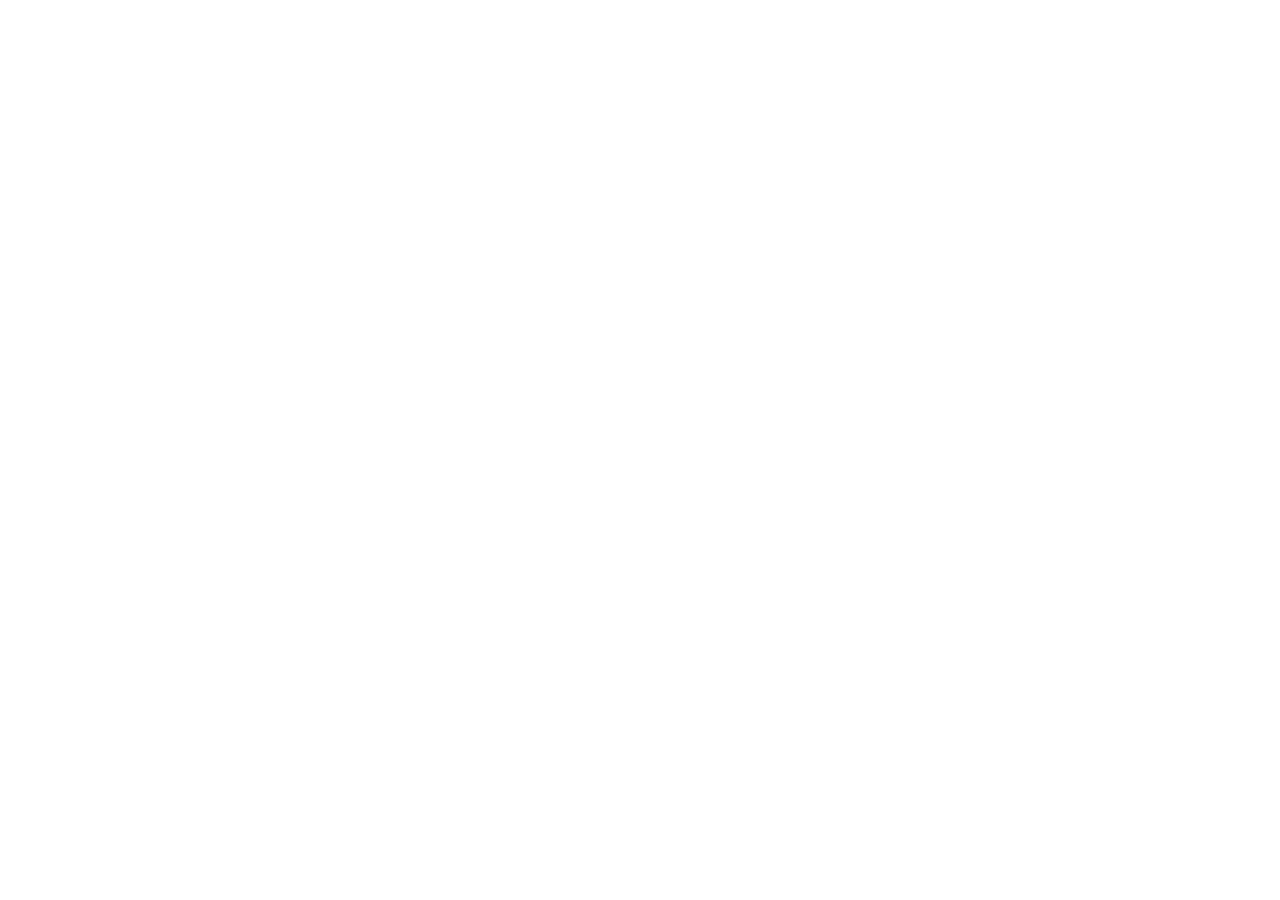
==== index.html @ a1a670d8 "up new project" ====
<!DOCTYPE html>
<html lang="en">
<head>
    <meta charset="UTF-8">
    <meta name="viewport" content="width=device-width, initial-scale=1.0">
    <title>Mini-Project "audio showcase sony"</title>
    <link rel="stylesheet" href="style.css">
</head>
<body>
    
</body>
</html>
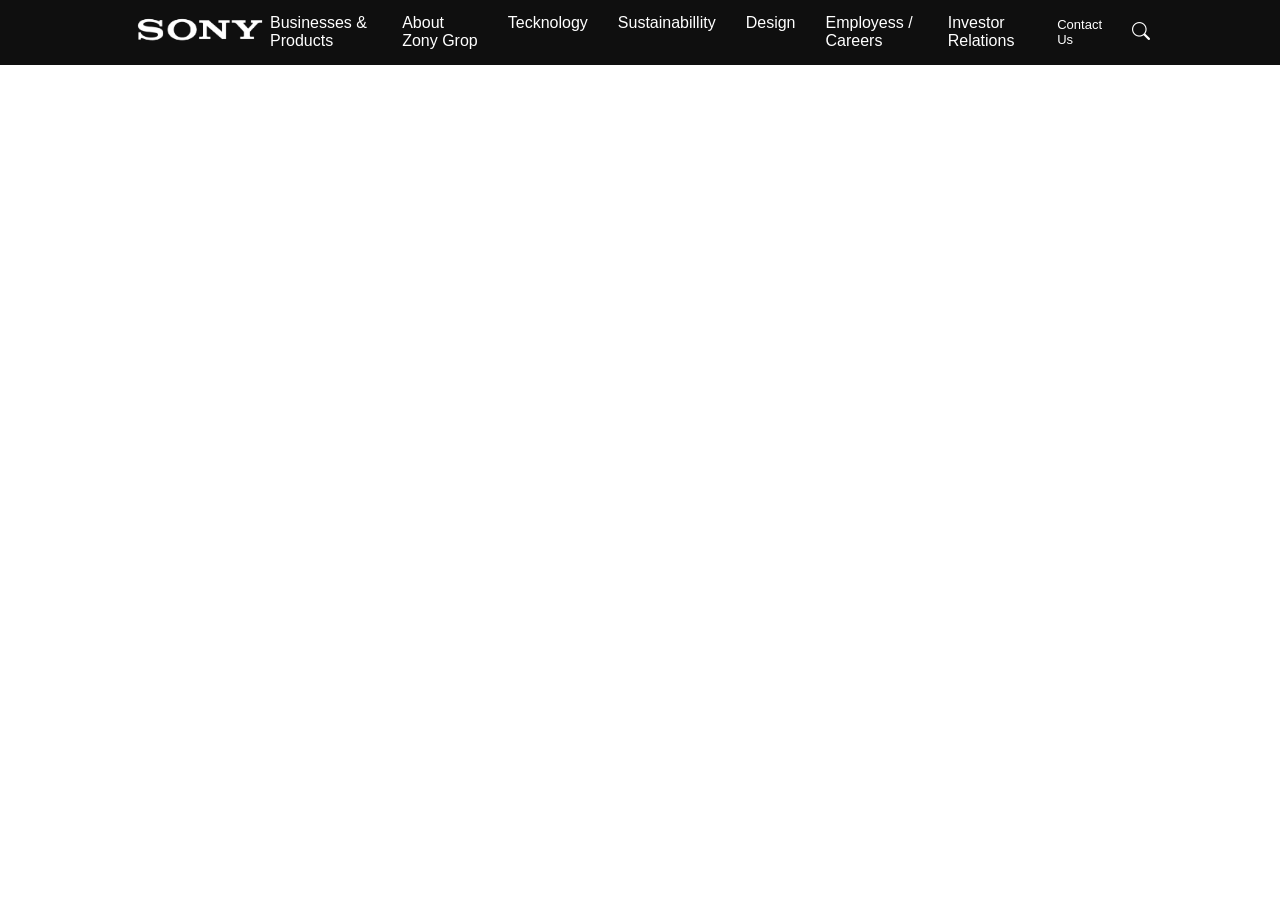
==== commit 374921e2: "push nav sony 95% done" ====
--- a/index.html
+++ b/index.html
@@ -5,8 +5,28 @@
     <meta name="viewport" content="width=device-width, initial-scale=1.0">
     <title>Mini-Project "audio showcase sony"</title>
     <link rel="stylesheet" href="style.css">
+    <link rel="stylesheet" href="https://cdn.jsdelivr.net/npm/bootstrap-icons@1.13.2/font/bootstrap-icons.min.css">
 </head>
 <body>
-    
+    <div class="app-container">
+        <nav class="top-bar">
+            <section class="nav-left">
+                <img src="img/Sony-logo-img.png" alt="img-logo-sony" class="logo-sony">
+            </section>
+            <section class="nav-middle">
+                <a href="#" class="btn-nav-middle">Businesses & Products</a>
+                <a href="#" class="btn-nav-middle">About Zony Grop</a>
+                <a href="#" class="btn-nav-middle">Tecknology</a>
+                <a href="#" class="btn-nav-middle">Sustainabillity</a>
+                <a href="#" class="btn-nav-middle">Design</a>
+                <a href="#" class="btn-nav-middle">Employess / Careers</a>
+                <a href="#" class="btn-nav-middle">Investor Relations</a>
+            </section>
+            <section class="nav-right">
+                <a href="#" class="btn-nav-right">Contact Us</a>
+                <i class="bi bi-search search-nav-icon"></i>
+            </section>
+        </nav>
+    </div>
 </body>
 </html>
--- a/style.css
+++ b/style.css
@@ -0,0 +1,82 @@
+* {
+    margin: 0;
+    padding: 0;
+    font-family: Arial, Helvetica, sans-serif;
+    box-sizing: border-box;
+}
+
+body {
+    background-color: #ffffff;
+    color: #ffffff;
+}
+
+.top-bar {
+    display: flex;
+    top: 0;
+    left: 0;
+    padding: 0 130px  0;
+    background-color: #0f0f0f;
+    display: flex;
+    justify-content: space-between;
+    align-items: center;
+}
+
+.nav.left {
+    display: flex;
+    margin: 0;
+    padding: 0;
+}
+
+.logo-sony {
+    width: 140px;
+    height: 100%;
+    object-fit: cover;
+}
+
+.nav-middle {
+    display: flex;
+    padding: 0;
+    gap: 30px;
+}
+
+.btn-nav-middle {
+    color: #ffffff;
+    text-decoration: none;
+    font-size: 16px;
+    transition: color 0.1s ease;
+}
+
+.btn-nav-middle:hover {
+    color: rgb(73, 144, 244);
+}
+
+.nav-right {
+    display: flex;
+    padding: 0;
+    align-items: center;
+    justify-content: center;
+    margin-left: 30px;
+    gap: 30px;
+}
+
+.btn-nav-right {
+    color: #ffffff;
+    font-size: 13px;
+    text-decoration: none;
+    transition: color 0.1s ease;
+}
+
+.btn-nav-right:hover {
+    color: rgb(73, 144, 244);
+}
+
+.search-nav-icon {
+    font-size: 18px;
+    font-weight: 600;
+    color: white;
+    transition: color 0.1s ease;
+}
+
+.search-nav-icon:hover {
+    color: rgb(73, 144, 244);
+}
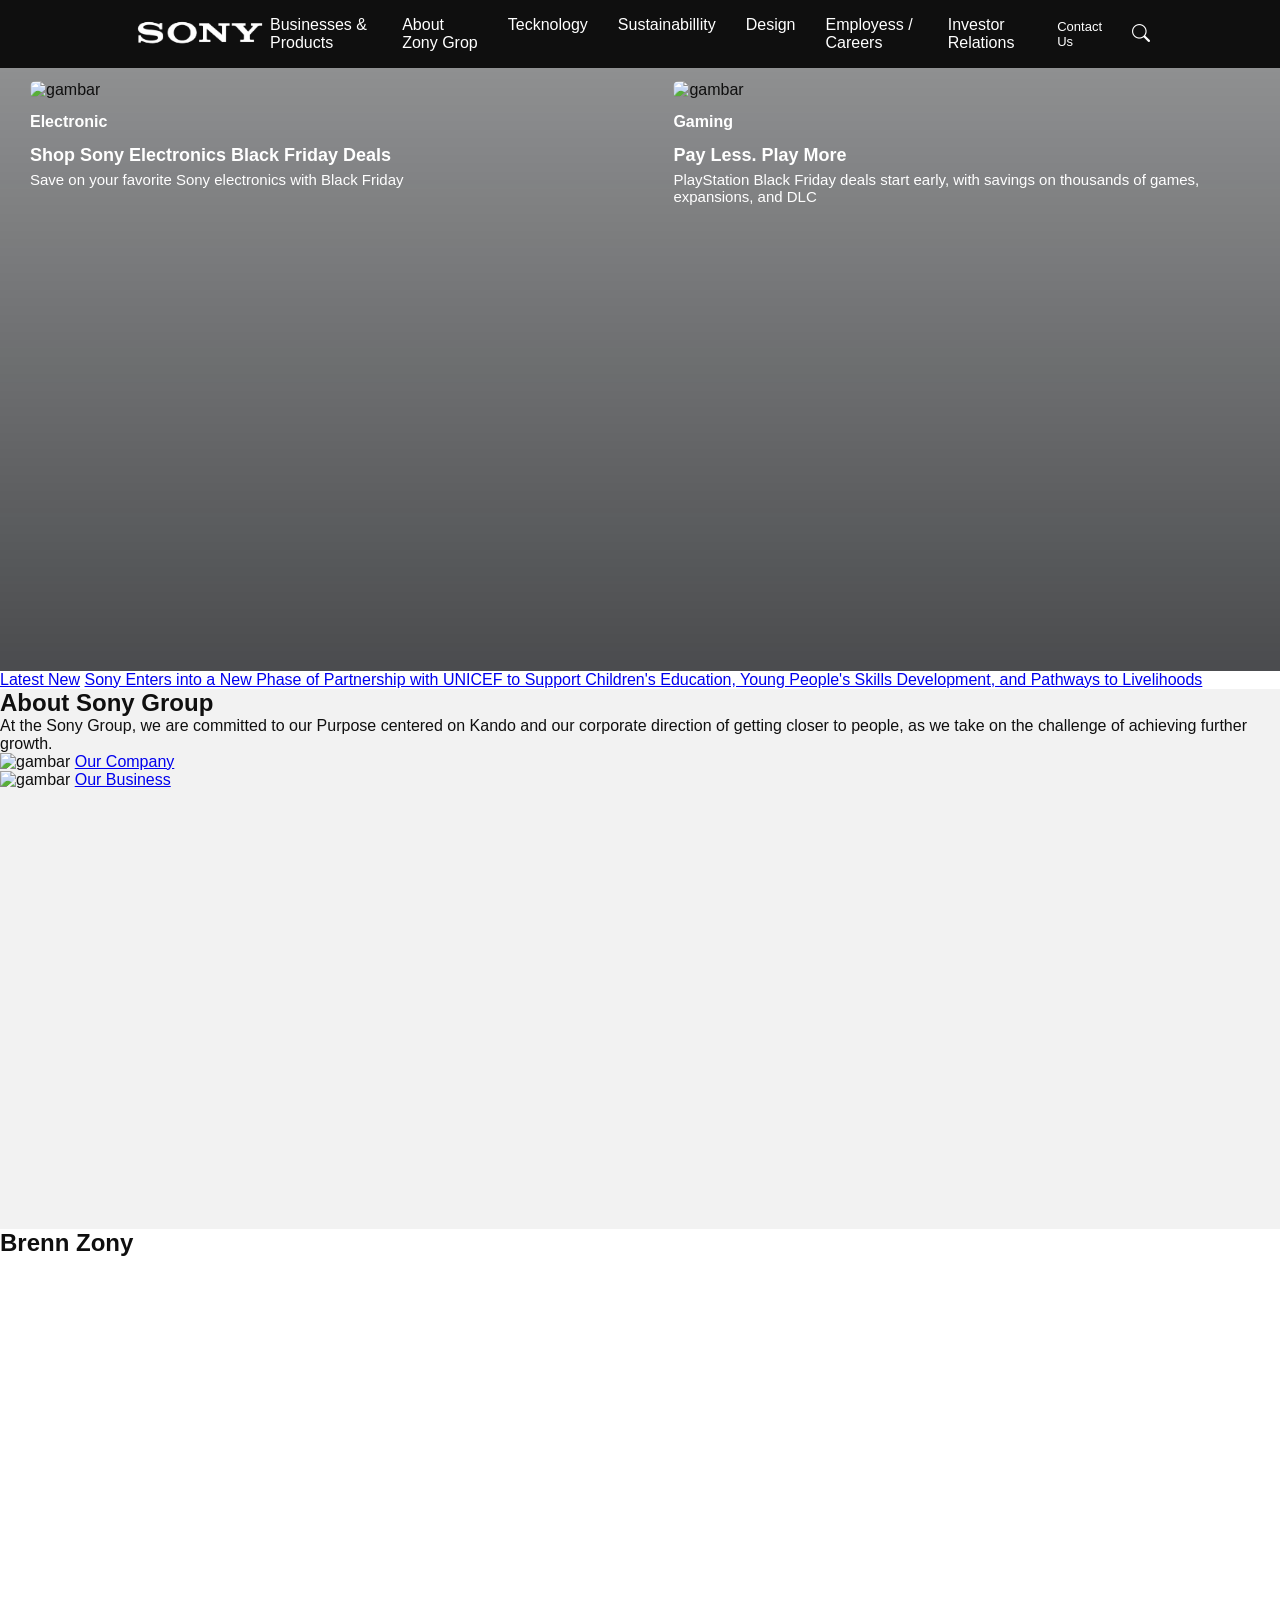
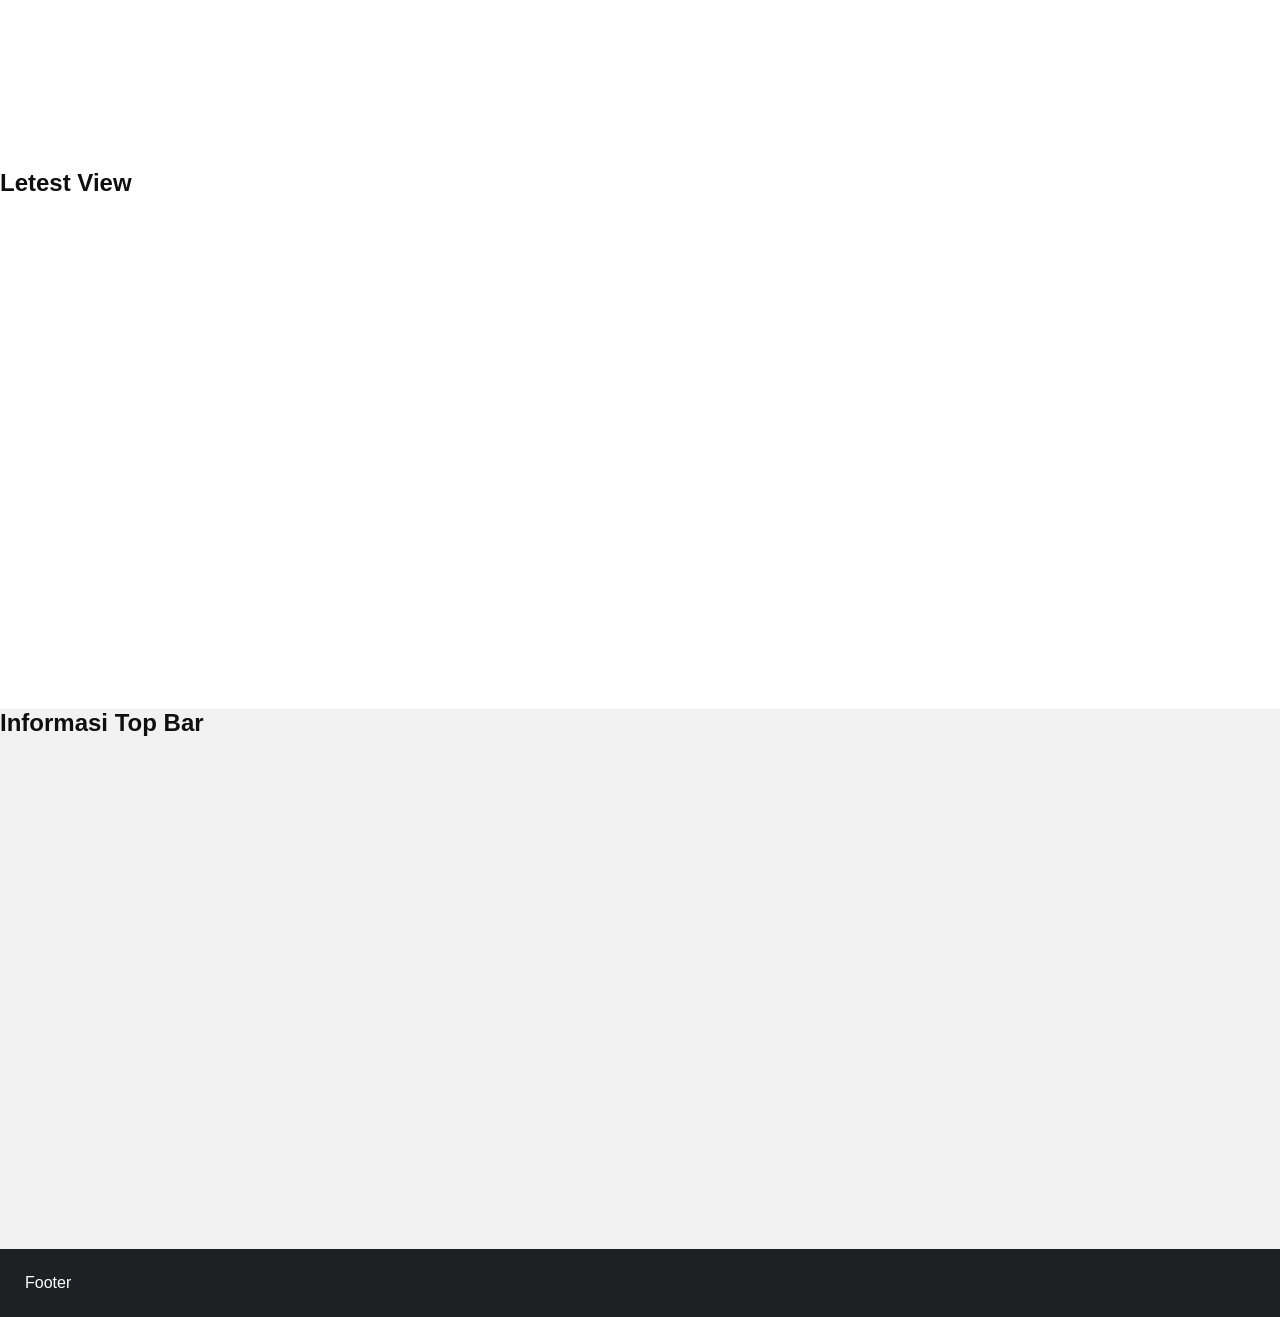
==== commit 2c0c89da: "update: push card list main content" ====
--- a/index.html
+++ b/index.html
@@ -27,6 +27,85 @@
                 <i class="bi bi-search search-nav-icon"></i>
             </section>
         </nav>
+
+        <main class="app-main-container">
+            <section class="main-container-box">
+                <div class="scroll-bar-horizontal">
+                    <div class="img-background-card-box">
+                        <div class="scroll-box-sony">
+                            <div class="box-card">
+                                <img src="https://www.sony.com/en/top/2021/img/en_20261119_BlackFridaySNA_image_l.jpg" alt="gambar" class="img-box-card">
+                                <h4>Electronic</h4>
+                                <a href="#" class="title-a-judul">Shop Sony Electronics Black Friday Deals</a>
+                                <a href="#" class="title-a-biasa">Save on your favorite Sony electronics with Black Friday</a>
+                            </div>
+                            <div class="box-card">
+                                <img src="https://www.sony.com/en/top/2021/img/en_20261119_BlackFridayPS_image_l.jpg" alt="gambar" class="img-box-card">
+                                <h4>Gaming</h4>
+                                <a href="#" class="title-a-judul">Pay Less. Play More</a>
+                                <a href="#" class="title-a-biasa">PlayStation Black Friday deals start early, with savings on thousands of games, expansions, and DLC</a>
+                            </div>
+                            <div class="box-card">
+                                <img src="https://www.sony.com/en/top/2021/img/en_20261119_JUMANJI-OpenWorld_image_l.jpg" alt="gambar" class="img-box-card">
+                                <h4>Movie & Tv</h4>
+                                <a href="#" class="title-a-judul">The Final Countdown Begins</a>
+                                <a href="#" class="title-a-biasa">Watch the new trailer for "Jumanji: Open World," exclusively in theaters on Christmas Day</a>
+                            </div>
+                            <div class="box-card">
+                                <img src="https://www.sony.com/en/top/2021/img/en_20261119_PrismDualSense_image_l.jpg" alt="gambar" class="img-box-card">
+                                <h4>Electronic</h4>
+                                <a href="#" class="title-a-judul">Shop Sony Electronics Black Friday Deals</a>
+                                <a href="#" class="title-a-biasa">Save on your favorite Sony electronics with Black Friday</a>
+                            </div>
+                            <div class="box-card">
+                                <img src="https://www.sony.com/en/top/2021/img/en_20261119_HarryStyles-ComingUpRoses_image_l.jpg" alt="gambar" class="img-box-card">
+                                <h4>Music</h4>
+                                <a href="#" class="title-a-judul">First Look Inside the Prism Collection</a>
+                                <a href="#" class="title-a-biasa">Peer through DualSense controllers and PS5 console covers with this sleek collection of accessories</a>
+                            </div>
+                            <div class="box-card">
+                                <img src="https://www.sony.com/en/top/2021/img/en_20261119_RAMAYANA-NewTrailer_image_l.jpg" alt="gambar" class="img-box-card">
+                                <h4>Movies & Tv</h4>
+                                <a href="#" class="title-a-judul">Discover the World of Ramayana: Rise of a Legend</a>
+                                <a href="#" class="title-a-biasa">From the visual artists behind Dune and The Odyssey comes the new trailer for "Ramayana: Rise of a Legend"</a>
+                            </div>
+                        </div>
+                    </div>   
+                </div>
+            </section>
+            <div class="letest-new-container">
+                <a href="#letest-new" class="letest-new-link">Latest New</a>
+                <a href="#">Sony Enters into a New Phase of Partnership with UNICEF to Support Children's Education, Young People's Skills Development, and Pathways to Livelihoods</a>
+            </div>
+            <section class="main-container-box abu">
+                <div class="about-zony-grub-container">
+                    <h1>About Sony Group</h1>
+                    <p>At the Sony Group, we are committed to our Purpose centered on Kando and our corporate direction of getting closer to people, as we take on the challenge of achieving further growth.</p>
+                    <div class="box-about-sony-group-container">
+                        <div class="box-about-sony-group">
+                            <img src="" alt="gambar" class="img-abot-sony-group">
+                            <a href="#" class="judul-box-about-sony-group">Our Company</a>
+                        </div>
+                        <div class="box-about-sony-group">
+                            <img src="" alt="gambar" class="img-abot-sony-group">
+                            <a href="#" class="judul-box-about-sony-group">Our Business</a>
+                        </div>
+                    </div>
+                </div>
+            </section>
+            <section class="main-container-box white">
+                <h1>Brenn Zony</h1>
+            </section>
+            <section id="letest-new" class="main-container-box white">
+                <h1>Letest View</h1>
+            </section>
+            <section class="main-container-box abu">
+                <h1>Informasi Top Bar</h1>
+            </section>
+        </main>
+        <footer class="footer-container">
+            <span>Footer</span>
+        </footer>
     </div>
 </body>
 </html>
--- a/style.css
+++ b/style.css
@@ -3,6 +3,11 @@
     padding: 0;
     font-family: Arial, Helvetica, sans-serif;
     box-sizing: border-box;
+}
+
+html {
+    scroll-behavior: smooth;
+    scroll-margin-top: 70px;
 }
 
 body {
@@ -25,12 +30,15 @@
     display: flex;
     margin: 0;
     padding: 0;
+    align-items: center;
+    justify-content: center;
 }
 
 .logo-sony {
     width: 140px;
     height: 100%;
     object-fit: cover;
+    margin-top: 3px;
 }
 
 .nav-middle {
@@ -79,4 +87,116 @@
 
 .search-nav-icon:hover {
     color: rgb(73, 144, 244);
+}
+
+
+
+/* main syling */
+.abu {
+    background-color: #f2f2f2;
+}
+
+.app-main-container {
+    top: 0;
+    left: 0;
+    display: flex;
+    flex-direction: column;
+    color: #0f0f0f;
+    background-color: white;
+    padding: 0;
+    margin: 0;
+}
+
+.main-container-box {
+    min-height: 60vh;
+    top: 0;
+}
+
+
+
+
+/*atur background jadi blur untuk yang bergambar atau "background-image"*/
+.img-background-card-box {
+    position: relative;
+    overflow: hidden;
+    max-width: 100%;
+    min-height: 67vh;
+    
+}
+.img-background-card-box::before {
+    content: "";
+    position: absolute;
+    inset: 0;
+    z-index: 0;
+    background: linear-gradient(rgba(11, 13, 16, 0.45), rgba(11, 13, 16, 0.75)), 
+                url(https://www.sony.com/en/top/2021/img/en_20261119_BlackFridaySNA_image_l.jpg);
+    background-size: cover;
+    background-position: center;
+    background-repeat: no-repeat;
+    filter: blur(8px);
+    transform: scale(1.06);
+}
+/*ini kelengkapan blur ada coment "1" dan "2" hal ini agar buat box area ini jadi naik ke atas*/
+.box-card {
+    flex-shrink: 0;
+    position: relative; /*1*/
+    z-index: 1; /*2*/
+    background-color: transparent;
+    margin-top: 13px;
+    width: 49%;
+    max-height: 50vh;
+    border: none;
+    border-radius: 6px;
+    
+}
+/*sampai di sini cara buat jadi blur background ini bro*/
+
+.scroll-box-sony{
+    position: relative;
+    z-index: 1;
+    display: flex;
+    display: flex;
+    gap: 35px;
+    overflow-x: auto;
+    scroll-snap-type: x mandatory;
+    scroll-behavior: smooth;
+    width: 97%;
+    margin-left: 30px;
+    padding-bottom: 108px;
+
+}
+
+.img-box-card {
+    width: 98%;
+    height: 100%;
+    object-fit: cover;
+    border-radius: 6px;
+}
+
+.box-card h4 {
+    margin-top: 14px;
+    padding-bottom: 14px;
+    color: #ffffff;
+}
+
+.title-a-biasa {
+    color: #ffffff;
+    display: flex;
+    text-decoration: none;
+    font-size: 15px;
+    margin-top: 5px;
+}
+
+.title-a-judul {
+    color: #ffffff;
+    font-size: 18px;
+    font-weight: bold;
+    text-decoration: none;
+}
+
+
+/* footer kita  */
+.footer-container {
+    background-color: #1f2024;
+    padding: 25px;
 }
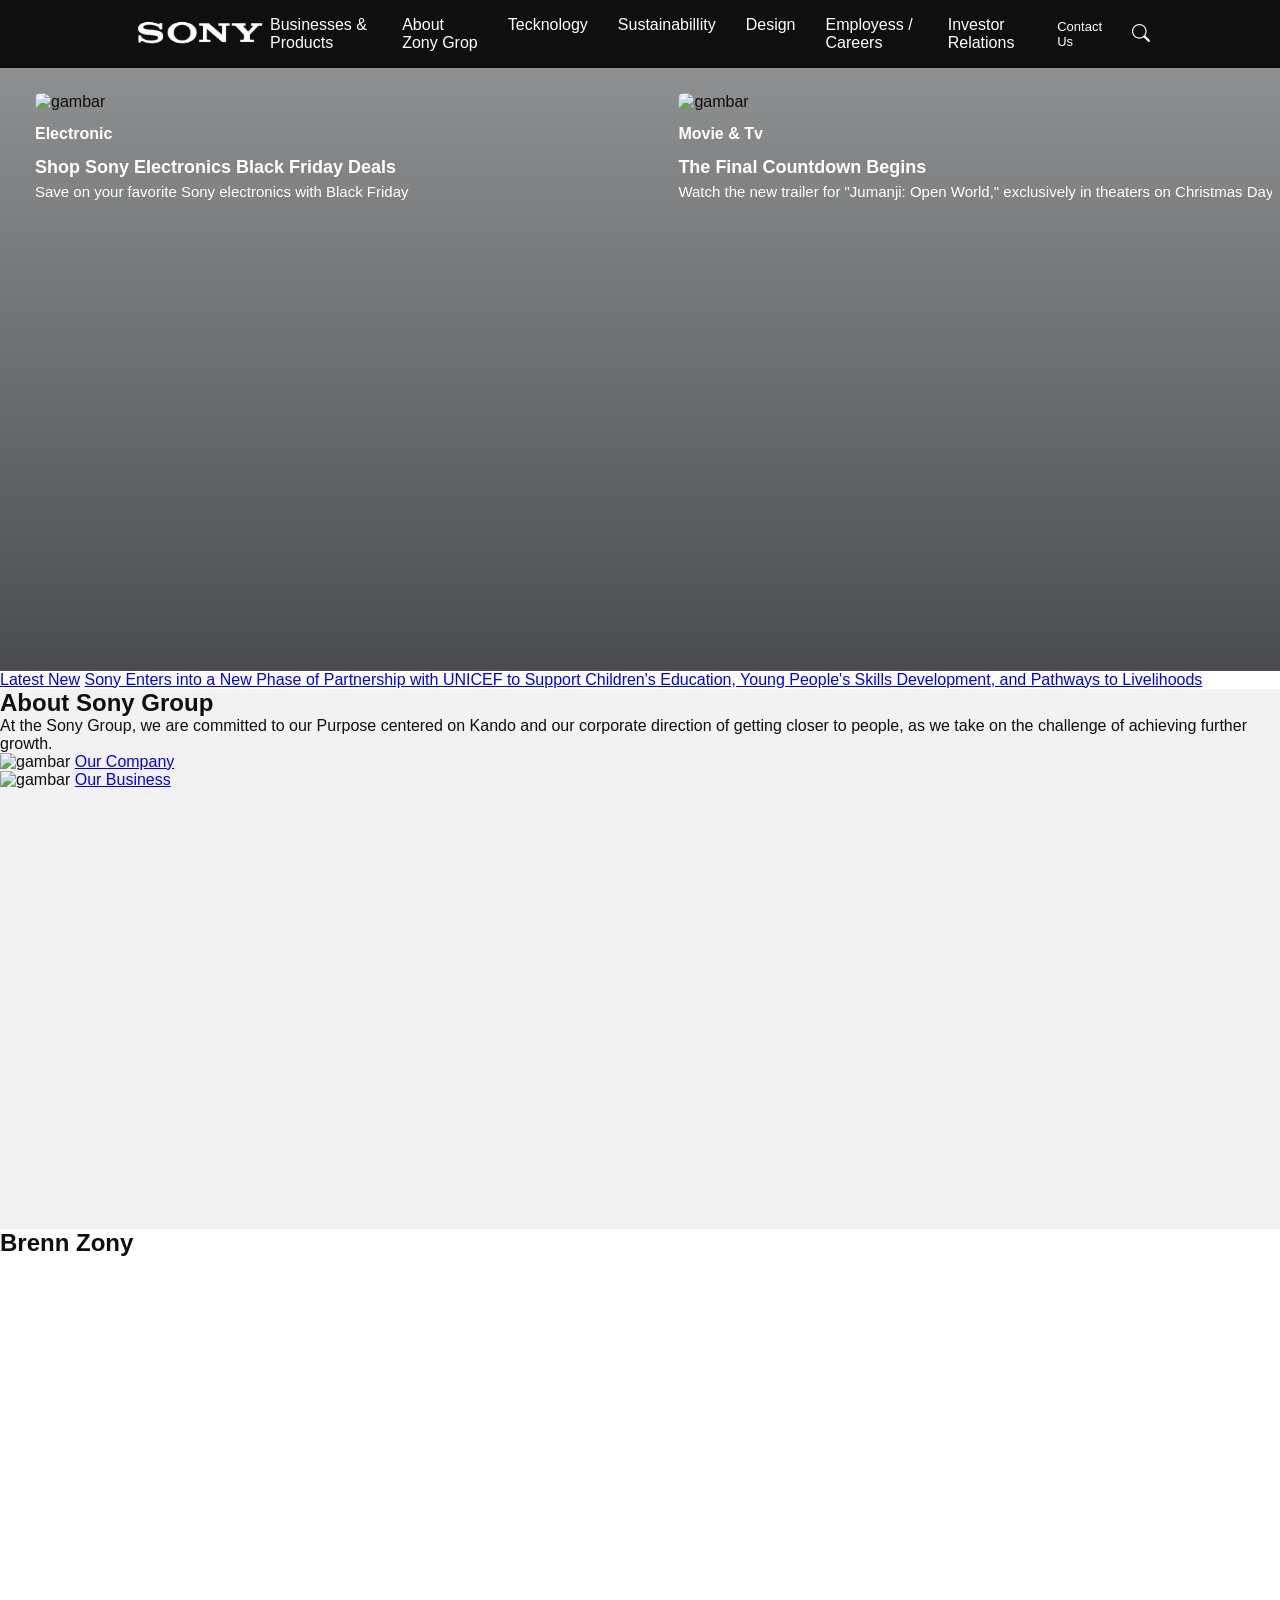
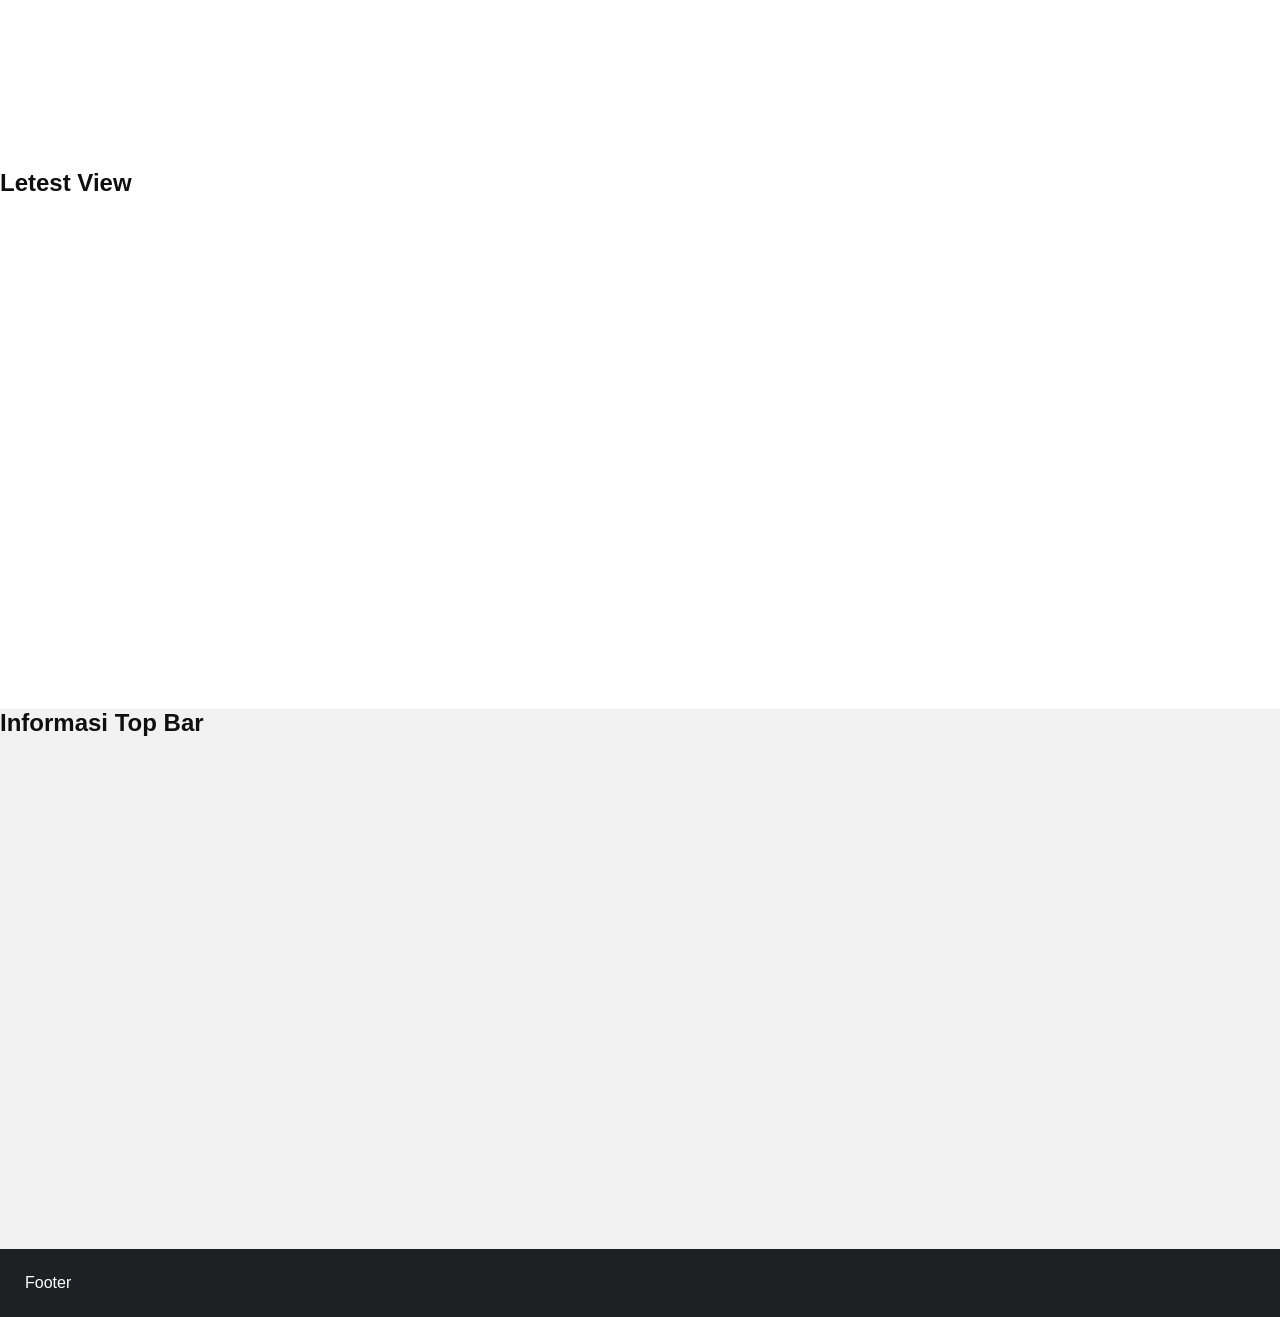
==== commit 8fdafc03: "up: card-scroll horizontal done" ====
--- a/index.html
+++ b/index.html
@@ -40,16 +40,16 @@
                                 <a href="#" class="title-a-biasa">Save on your favorite Sony electronics with Black Friday</a>
                             </div>
                             <div class="box-card">
+                                <img src="https://www.sony.com/en/top/2021/img/en_20261119_JUMANJI-OpenWorld_image_l.jpg" alt="gambar" class="img-box-card">
+                                <h4>Movie & Tv</h4>
+                                <a href="#" class="title-a-judul">The Final Countdown Begins</a>
+                                <a href="#" class="title-a-biasa">Watch the new trailer for "Jumanji: Open World," exclusively in theaters on Christmas Day</a>
+                            </div>
+                            <div class="box-card">
                                 <img src="https://www.sony.com/en/top/2021/img/en_20261119_BlackFridayPS_image_l.jpg" alt="gambar" class="img-box-card">
                                 <h4>Gaming</h4>
                                 <a href="#" class="title-a-judul">Pay Less. Play More</a>
                                 <a href="#" class="title-a-biasa">PlayStation Black Friday deals start early, with savings on thousands of games, expansions, and DLC</a>
-                            </div>
-                            <div class="box-card">
-                                <img src="https://www.sony.com/en/top/2021/img/en_20261119_JUMANJI-OpenWorld_image_l.jpg" alt="gambar" class="img-box-card">
-                                <h4>Movie & Tv</h4>
-                                <a href="#" class="title-a-judul">The Final Countdown Begins</a>
-                                <a href="#" class="title-a-biasa">Watch the new trailer for "Jumanji: Open World," exclusively in theaters on Christmas Day</a>
                             </div>
                             <div class="box-card">
                                 <img src="https://www.sony.com/en/top/2021/img/en_20261119_PrismDualSense_image_l.jpg" alt="gambar" class="img-box-card">
--- a/style.css
+++ b/style.css
@@ -147,7 +147,7 @@
     max-height: 50vh;
     border: none;
     border-radius: 6px;
-    
+    margin-top: 25px;
 }
 /*sampai di sini cara buat jadi blur background ini bro*/
 
@@ -163,28 +163,45 @@
     width: 97%;
     margin-left: 30px;
     padding-bottom: 108px;
-
+    
 }
 
 .img-box-card {
-    width: 98%;
+    margin-left: 5px;
+    width: 97%;
     height: 100%;
     object-fit: cover;
     border-radius: 6px;
+    cursor: pointer;
+    transition: transform 0.20s ease;
+}
+
+.img-box-card:hover {
+    transform: scale(1.01);
 }
 
 .box-card h4 {
+    margin-left: 5px;
     margin-top: 14px;
     padding-bottom: 14px;
     color: #ffffff;
 }
 
+.box-card a {
+    transition: 0.05 ease;
+}
+
+.box-card a:hover {
+    text-decoration: underline;
+}
+
 .title-a-biasa {
     color: #ffffff;
     display: flex;
     text-decoration: none;
     font-size: 15px;
     margin-top: 5px;
+    margin-left: 5px;
 }
 
 .title-a-judul {
@@ -192,6 +209,7 @@
     font-size: 18px;
     font-weight: bold;
     text-decoration: none;
+    margin-left: 5px;
 }
 
 
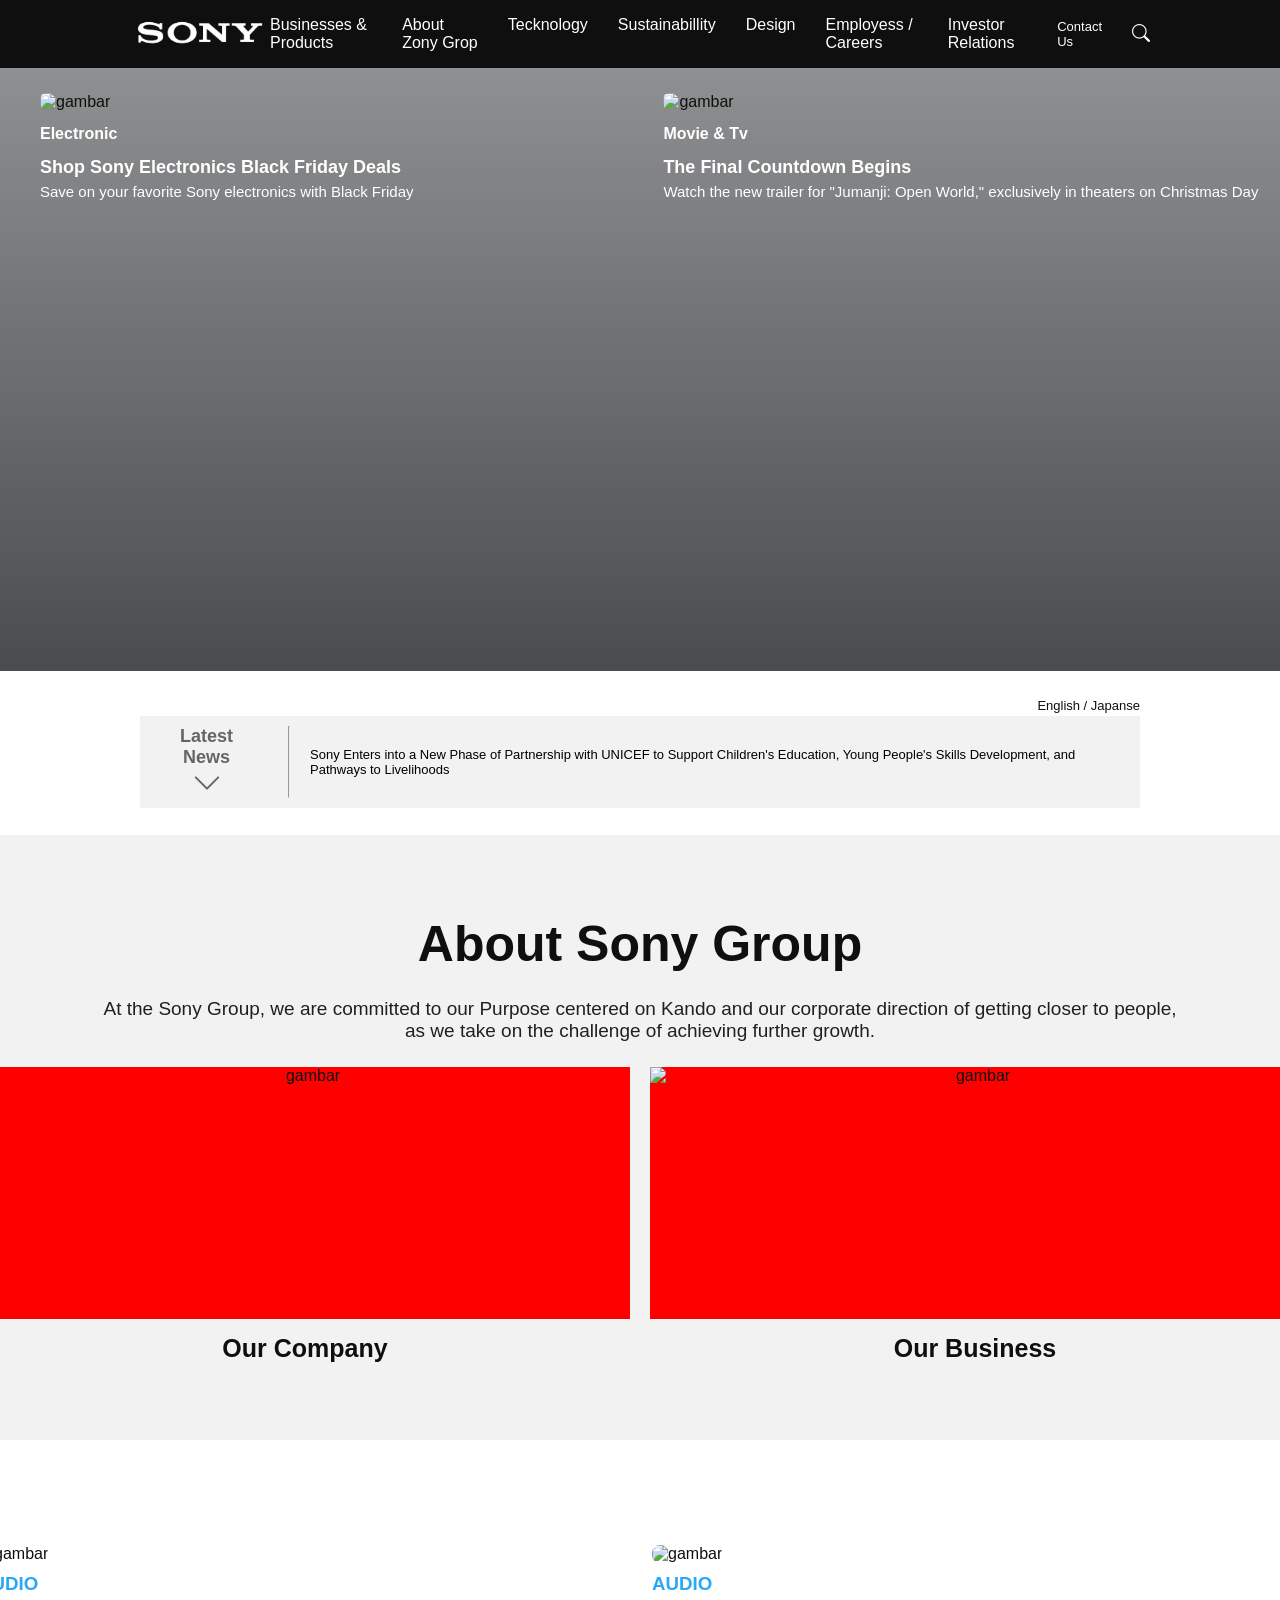
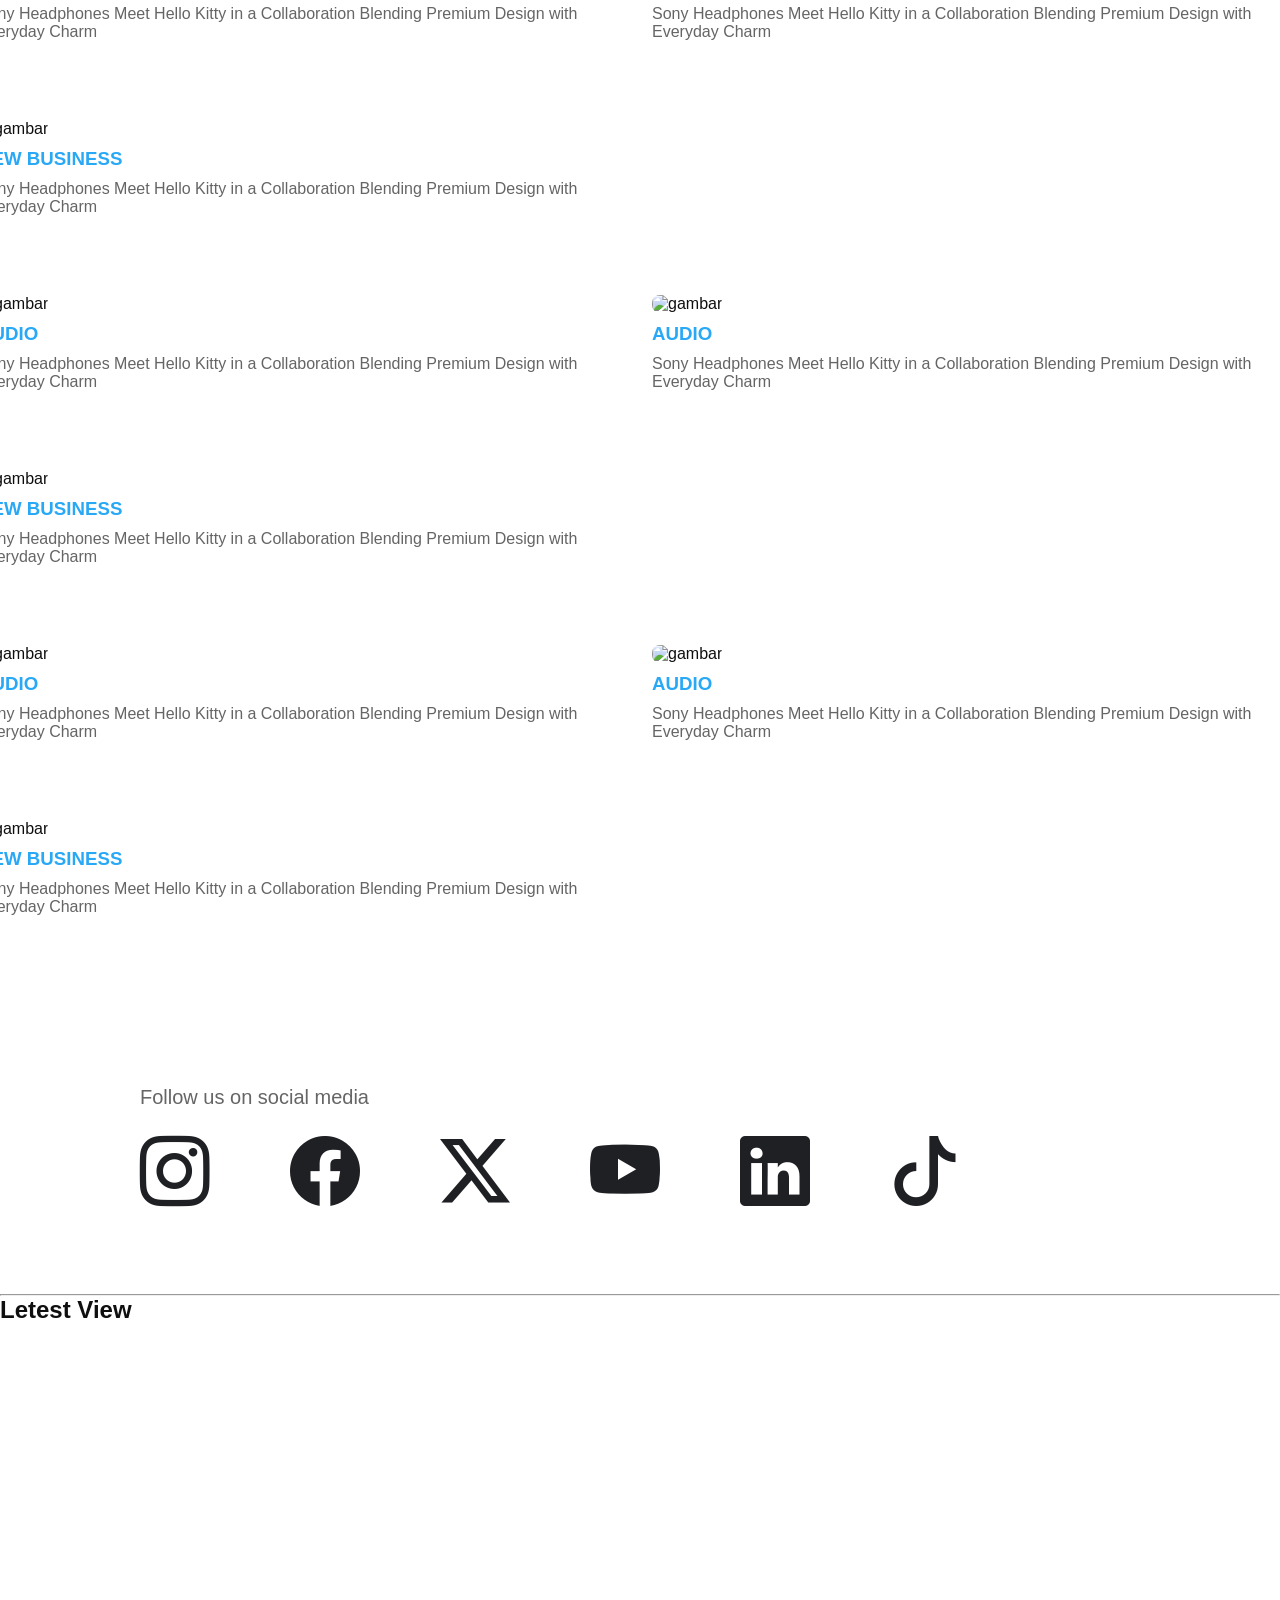
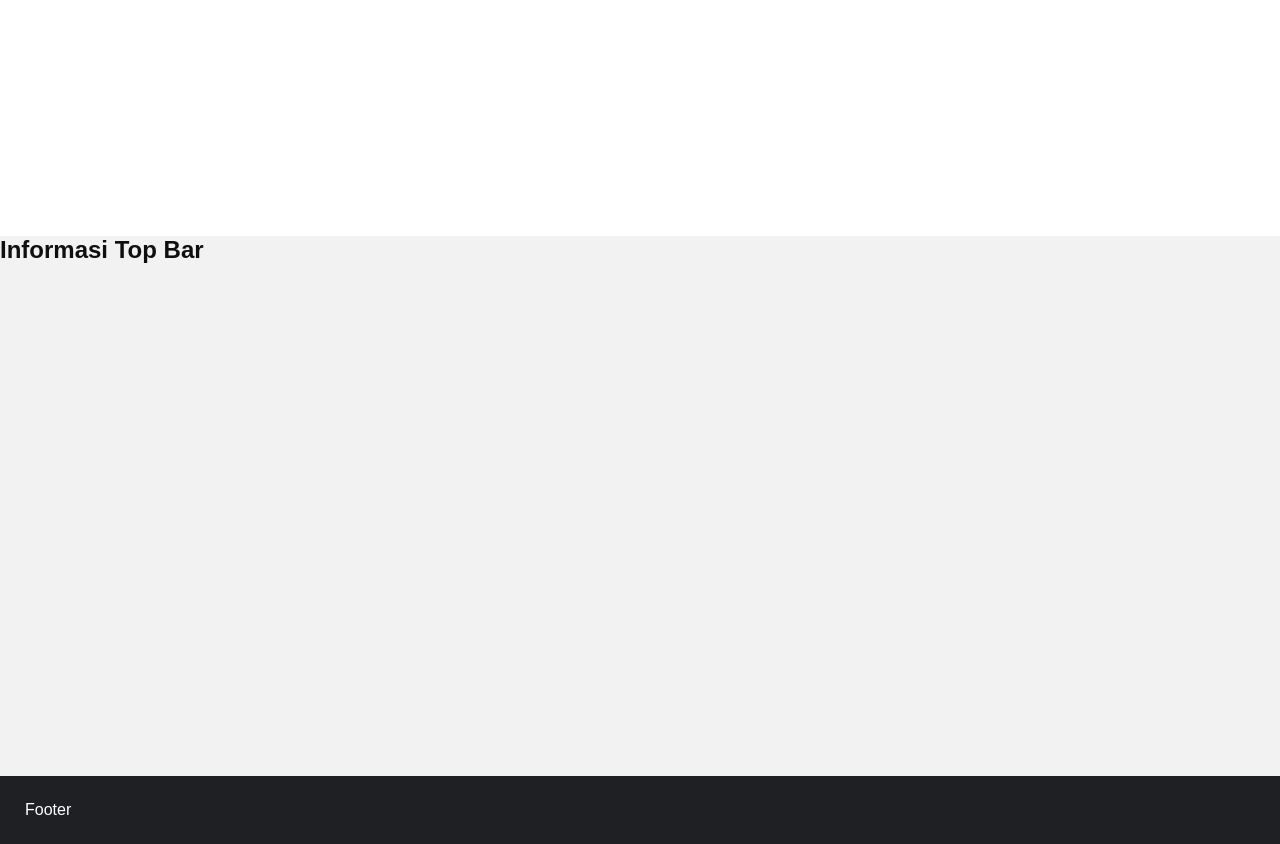
==== commit 90a9e88f: "update: menu sosial media and card list konten utama done" ====
--- a/index.html
+++ b/index.html
@@ -73,29 +73,94 @@
                     </div>   
                 </div>
             </section>
+
             <div class="letest-new-container">
-                <a href="#letest-new" class="letest-new-link">Latest New</a>
-                <a href="#">Sony Enters into a New Phase of Partnership with UNICEF to Support Children's Education, Young People's Skills Development, and Pathways to Livelihoods</a>
+                <div class="language">
+                    <span>English / Japanse</span>
+                </div>
+                <div class="letest-container-box">
+                    <a href="#letest-new" class="letest-new-link">Latest <br> News <i class="bi bi-chevron-down icon-panah-turun"></i></a>
+                    <hr>
+                    <a href="#" class="letest-new-penjelasan">Sony Enters into a New Phase of Partnership with UNICEF to Support Children's Education, Young People's Skills Development, and Pathways to Livelihoods</a>
+                </div>
             </div>
             <section class="main-container-box abu">
                 <div class="about-zony-grub-container">
                     <h1>About Sony Group</h1>
-                    <p>At the Sony Group, we are committed to our Purpose centered on Kando and our corporate direction of getting closer to people, as we take on the challenge of achieving further growth.</p>
+                    <p>At the Sony Group, we are committed to our Purpose centered on Kando and our corporate direction of getting closer to people, <br>as we take on the challenge of achieving further growth.</p>
                     <div class="box-about-sony-group-container">
                         <div class="box-about-sony-group">
-                            <img src="" alt="gambar" class="img-abot-sony-group">
+                            <img src="https://www.sony.com/en/top/2026/img/about_company.webp" alt="gambar" class="img-abot-sony-group">
                             <a href="#" class="judul-box-about-sony-group">Our Company</a>
                         </div>
                         <div class="box-about-sony-group">
-                            <img src="" alt="gambar" class="img-abot-sony-group">
+                            <img src="https://www.sony.com/en/top/2026/img/about_business.webp" alt="gambar" class="img-abot-sony-group">
                             <a href="#" class="judul-box-about-sony-group">Our Business</a>
                         </div>
                     </div>
                 </div>
             </section>
             <section class="main-container-box white">
-                <h1>Brenn Zony</h1>
+                <div class="box-card-bran-container">
+                    <div class="box-card-bran">
+                        <img src="https://www.sony.com/en/top/2021/img/en_20261119_HelloKittyCollabo_image_l.jpg" alt="gambar" class="img-bran-card">
+                        <h3>AUDIO</h3>
+                        <p>Sony Headphones Meet Hello Kitty in a Collaboration Blending Premium Design with Everyday Charm</p>
+                    </div>
+                    <div class="box-card-bran card-tall">
+                        <img src="https://www.sony.com/en/top/2021/img/en_20261119_MDR-3R_image_l.jpg" alt="gambar" class="img-bran-card">
+                        <h3>AUDIO</h3>
+                        <p>Sony Headphones Meet Hello Kitty in a Collaboration Blending Premium Design with Everyday Charm</p>
+                    </div>
+                    <div class="box-card-bran">
+                        <img src="https://www.sony.com/en/top/2021/img/en_20261119_XYN-ELFMN1_image_l.jpg" alt="gambar" class="img-bran-card">
+                        <h3>NEW BUSINESS</h3>
+                        <p>Sony Headphones Meet Hello Kitty in a Collaboration Blending Premium Design with Everyday Charm</p>
+                    </div>
+                    <div class="box-card-bran">
+                        <img src="https://www.sony.com/en/top/2021/img/en_20261119_HelloKittyCollabo_image_l.jpg" alt="gambar" class="img-bran-card">
+                        <h3>AUDIO</h3>
+                        <p>Sony Headphones Meet Hello Kitty in a Collaboration Blending Premium Design with Everyday Charm</p>
+                    </div>
+                    <div class="box-card-bran card-tall">
+                        <img src="https://www.sony.com/en/top/2021/img/en_20261119_MDR-3R_image_l.jpg" alt="gambar" class="img-bran-card">
+                        <h3>AUDIO</h3>
+                        <p>Sony Headphones Meet Hello Kitty in a Collaboration Blending Premium Design with Everyday Charm</p>
+                    </div>
+                    <div class="box-card-bran">
+                        <img src="https://www.sony.com/en/top/2021/img/en_20261119_XYN-ELFMN1_image_l.jpg" alt="gambar" class="img-bran-card">
+                        <h3>NEW BUSINESS</h3>
+                        <p>Sony Headphones Meet Hello Kitty in a Collaboration Blending Premium Design with Everyday Charm</p>
+                    </div>
+                    <div class="box-card-bran">
+                        <img src="https://www.sony.com/en/top/2021/img/en_20261119_HelloKittyCollabo_image_l.jpg" alt="gambar" class="img-bran-card">
+                        <h3>AUDIO</h3>
+                        <p>Sony Headphones Meet Hello Kitty in a Collaboration Blending Premium Design with Everyday Charm</p>
+                    </div>
+                    <div class="box-card-bran card-tall">
+                        <img src="https://www.sony.com/en/top/2021/img/en_20261119_MDR-3R_image_l.jpg" alt="gambar" class="img-bran-card">
+                        <h3>AUDIO</h3>
+                        <p>Sony Headphones Meet Hello Kitty in a Collaboration Blending Premium Design with Everyday Charm</p>
+                    </div>
+                    <div class="box-card-bran">
+                        <img src="https://www.sony.com/en/top/2021/img/en_20261119_XYN-ELFMN1_image_l.jpg" alt="gambar" class="img-bran-card">
+                        <h3>NEW BUSINESS</h3>
+                        <p>Sony Headphones Meet Hello Kitty in a Collaboration Blending Premium Design with Everyday Charm</p>
+                    </div>
+                </div>
+                <div class="follow-sosial-container">
+                    <span>Follow us on social media</span>
+                    <div class="social-icons">
+                        <a href="#" aria-label="Instagram"><i class="bi bi-instagram icon-soisal-meida"></i></a>
+                        <a href="#" aria-label="Facebook"><i class="bi bi-facebook icon-soisal-meida"></i></a>
+                        <a href="#" aria-label="X"><i class="bi bi-twitter-x icon-soisal-meida"></i></a>
+                        <a href="#" aria-label="YouTube"><i class="bi bi-youtube icon-soisal-meida"></i></a>
+                        <a href="#" aria-label="LinkedIn"><i class="bi bi-linkedin icon-soisal-meida"></i></a>
+                        <a href="#" aria-label="TikTok"><i class="bi bi-tiktok icon-soisal-meida"></i></a>
+                    </div>
+                </div>
             </section>
+            <hr>
             <section id="letest-new" class="main-container-box white">
                 <h1>Letest View</h1>
             </section>
--- a/style.css
+++ b/style.css
@@ -55,7 +55,7 @@
 }
 
 .btn-nav-middle:hover {
-    color: rgb(73, 144, 244);
+    color: #29a8f6;
 }
 
 .nav-right {
@@ -75,7 +75,7 @@
 }
 
 .btn-nav-right:hover {
-    color: rgb(73, 144, 244);
+    color: #29a8f6;;
 }
 
 .search-nav-icon {
@@ -86,7 +86,7 @@
 }
 
 .search-nav-icon:hover {
-    color: rgb(73, 144, 244);
+    color: #29a8f6;;
 }
 
 
@@ -97,8 +97,6 @@
 }
 
 .app-main-container {
-    top: 0;
-    left: 0;
     display: flex;
     flex-direction: column;
     color: #0f0f0f;
@@ -156,10 +154,11 @@
     z-index: 1;
     display: flex;
     display: flex;
-    gap: 35px;
+    gap: 15px;
     overflow-x: auto;
     scroll-snap-type: x mandatory;
     scroll-behavior: smooth;
+    scrollbar-width: none;
     width: 97%;
     margin-left: 30px;
     padding-bottom: 108px;
@@ -167,7 +166,7 @@
 }
 
 .img-box-card {
-    margin-left: 5px;
+    margin-left: 10px;
     width: 97%;
     height: 100%;
     object-fit: cover;
@@ -181,7 +180,7 @@
 }
 
 .box-card h4 {
-    margin-left: 5px;
+    margin-left: 10px;
     margin-top: 14px;
     padding-bottom: 14px;
     color: #ffffff;
@@ -201,7 +200,7 @@
     text-decoration: none;
     font-size: 15px;
     margin-top: 5px;
-    margin-left: 5px;
+    margin-left: 10px;
 }
 
 .title-a-judul {
@@ -209,7 +208,203 @@
     font-size: 18px;
     font-weight: bold;
     text-decoration: none;
-    margin-left: 5px;
+    margin-left: 10px;
+}
+
+
+/* letest news top bar styling */
+.language {
+    display: flex;
+    justify-content:right;
+    padding-bottom: 3px;
+}
+
+.letest-new-container {
+    background-color: #ffffff;
+    padding: 27px 140px;
+    font-size: 13px;
+}
+
+.letest-container-box {
+    display: flex;
+    background-color: #f2f2f2;
+    padding: 10px 40px 10px;
+    gap: 20px;
+}
+
+.letest-new-link {
+    display: flex;
+    flex-direction: column;
+    font-size: 18px;
+    font-weight: bold;
+    color: #656565;
+    text-decoration: none;
+    align-items: center;
+    text-align: center;
+    margin-right: 35px;
+}
+
+.letest-new-link:hover {
+    text-decoration: underline;
+}
+
+.letest-new-penjelasan {
+    display: flex;
+    color: black;
+    align-items: center;
+    text-decoration: none;
+}
+
+.letest-new-penjelasan:hover {
+    text-decoration: underline;
+}
+
+.icon-panah-turun {
+    display: flex;
+    font-size: 30px;
+    font-weight: bold;
+}
+
+
+.about-zony-grub-container {
+    margin-top: 80px;
+    display: flex;
+    flex-direction: column;
+    align-items: center;
+    text-align: center;
+    gap: 25px;
+}
+
+.about-zony-grub-container h1 {
+    font-size: 50px;
+}
+
+.about-zony-grub-container p {
+    color: #1f2024;
+    font-size: 19px;
+    font-style:unset;
+}
+
+/* .box-about-sony {
+    background-color: #0f0f0f;
+
+} */
+
+.box-about-sony-group-container {
+    display: flex;
+    gap: 20px;
+    padding-bottom: 121px;
+}
+
+.box-about-sony-group {
+    display: flex;
+    background-color: red;
+    width: 650px;
+    height: 28vh;
+    flex-direction: column;
+    gap: 15px;
+}
+
+.img-abot-sony-group {
+    width: 100%;
+    height: 100%;
+    object-fit: cover;
+    flex-shrink: 0;
+}
+
+.judul-box-about-sony-group {
+    display: flex;
+    font-size: 25px;
+    align-items: center;
+    text-align: center;
+    justify-content: center;
+    color: #0f0f0f;
+    text-decoration: none;
+    font-weight: bold;
+    transition: 0.05s ease;
+}
+
+.judul-box-about-sony-group:hover {
+    text-decoration: underline;
+}
+
+
+.box-card-bran-container {
+    display: grid;
+    grid-template-columns: repeat(2, 1fr);
+    gap: 24px;
+    max-width: 1140px;
+    margin: 0 auto;
+    padding: 105px 0;
+    /* align-items: center; */
+    justify-content: center;
+}
+
+.card-tall {
+    grid-row: span 2;
+}
+
+.card-tall img {
+    height: 93%;
+}
+
+.img-bran-card {
+    width: 650px;
+    height: 85%;
+    border-radius: 8px;
+    object-fit: cover;
+}
+
+.box-card-bran {
+    /* background-color: rebeccapurple; */
+    width: 650px;
+    /* min-height: 50%; */
+    padding-bottom: 55px;
+}
+
+.box-card-bran h3 {
+    margin-top: 10px;
+    color: #29a8f6;
+}
+
+.box-card-bran p {
+    color: #656565;
+    margin-top: 10px;
+    transition: 0.05s ease;
+}
+
+.box-card-bran p:hover {
+    text-decoration: underline;
+}
+
+
+
+.follow-sosial-container {
+    margin-top: 10px;
+    top: 0;
+    left: 0;
+    display: flex;
+    padding: 0 140px;
+    flex-direction: column;
+    flex: 1;
+    gap: 25px;
+}
+
+.follow-sosial-container span{
+    font-size: 20px;
+    font-weight: 500;
+    color: #656565;
+}
+
+.social-icons {
+    display: flex;
+    font-size: 70px;
+    gap: 80px;
+    padding-bottom: 80px;
+}
+
+.icon-soisal-meida {
+    color: #1f2024;
 }
 
 
@@ -217,4 +412,4 @@
 .footer-container {
     background-color: #1f2024;
     padding: 25px;
-}+}
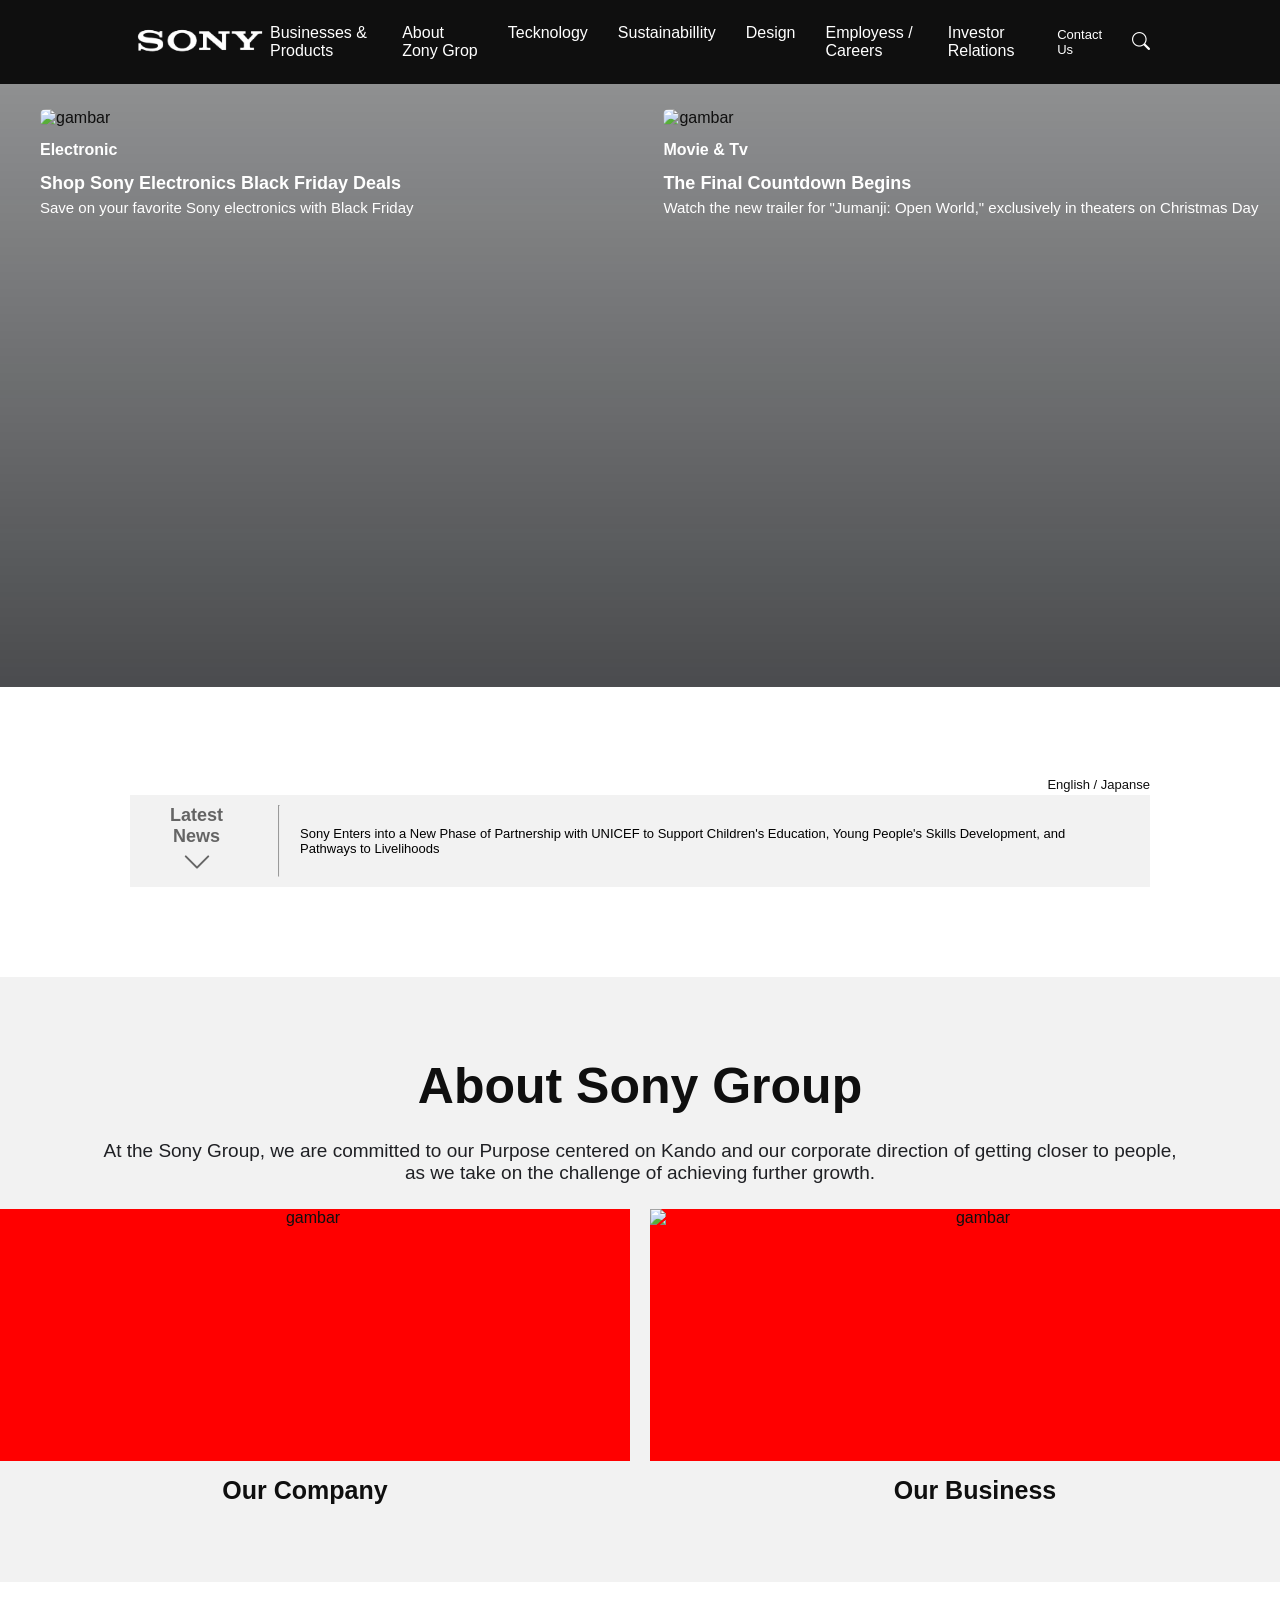
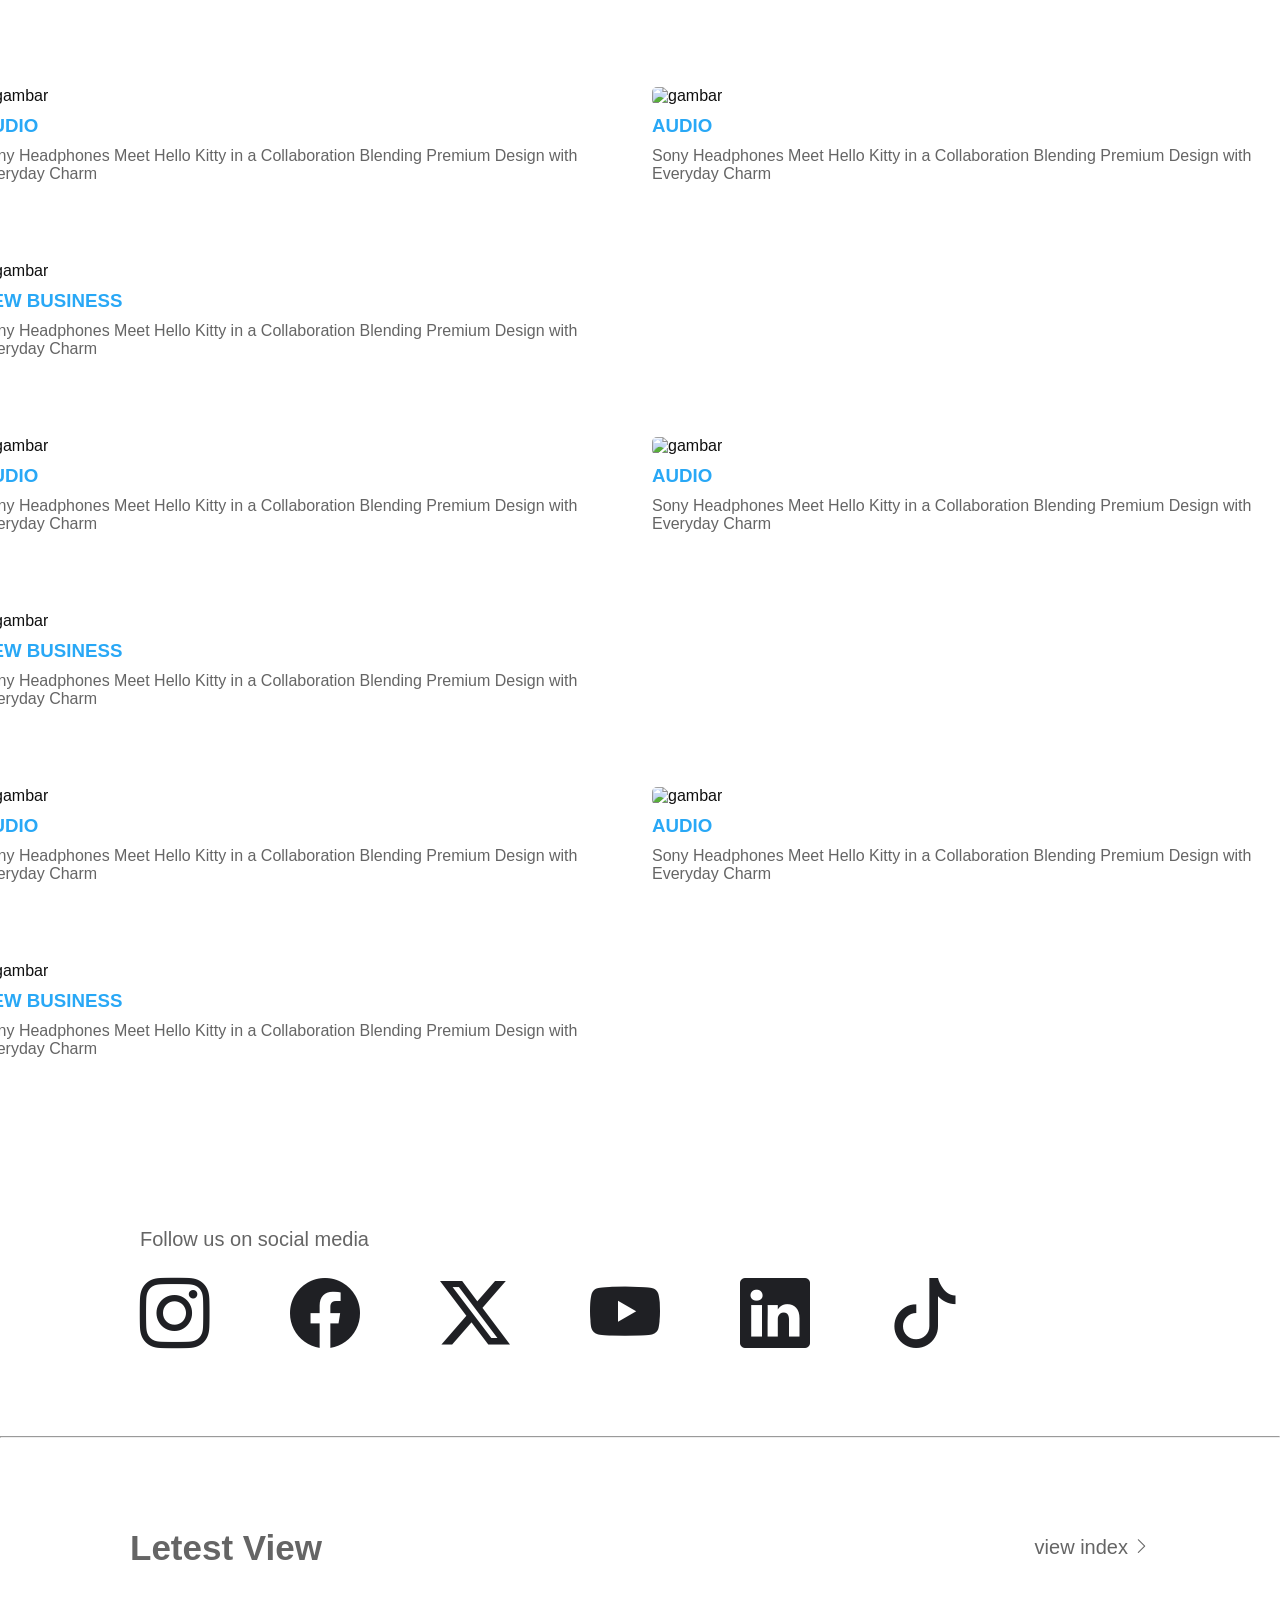
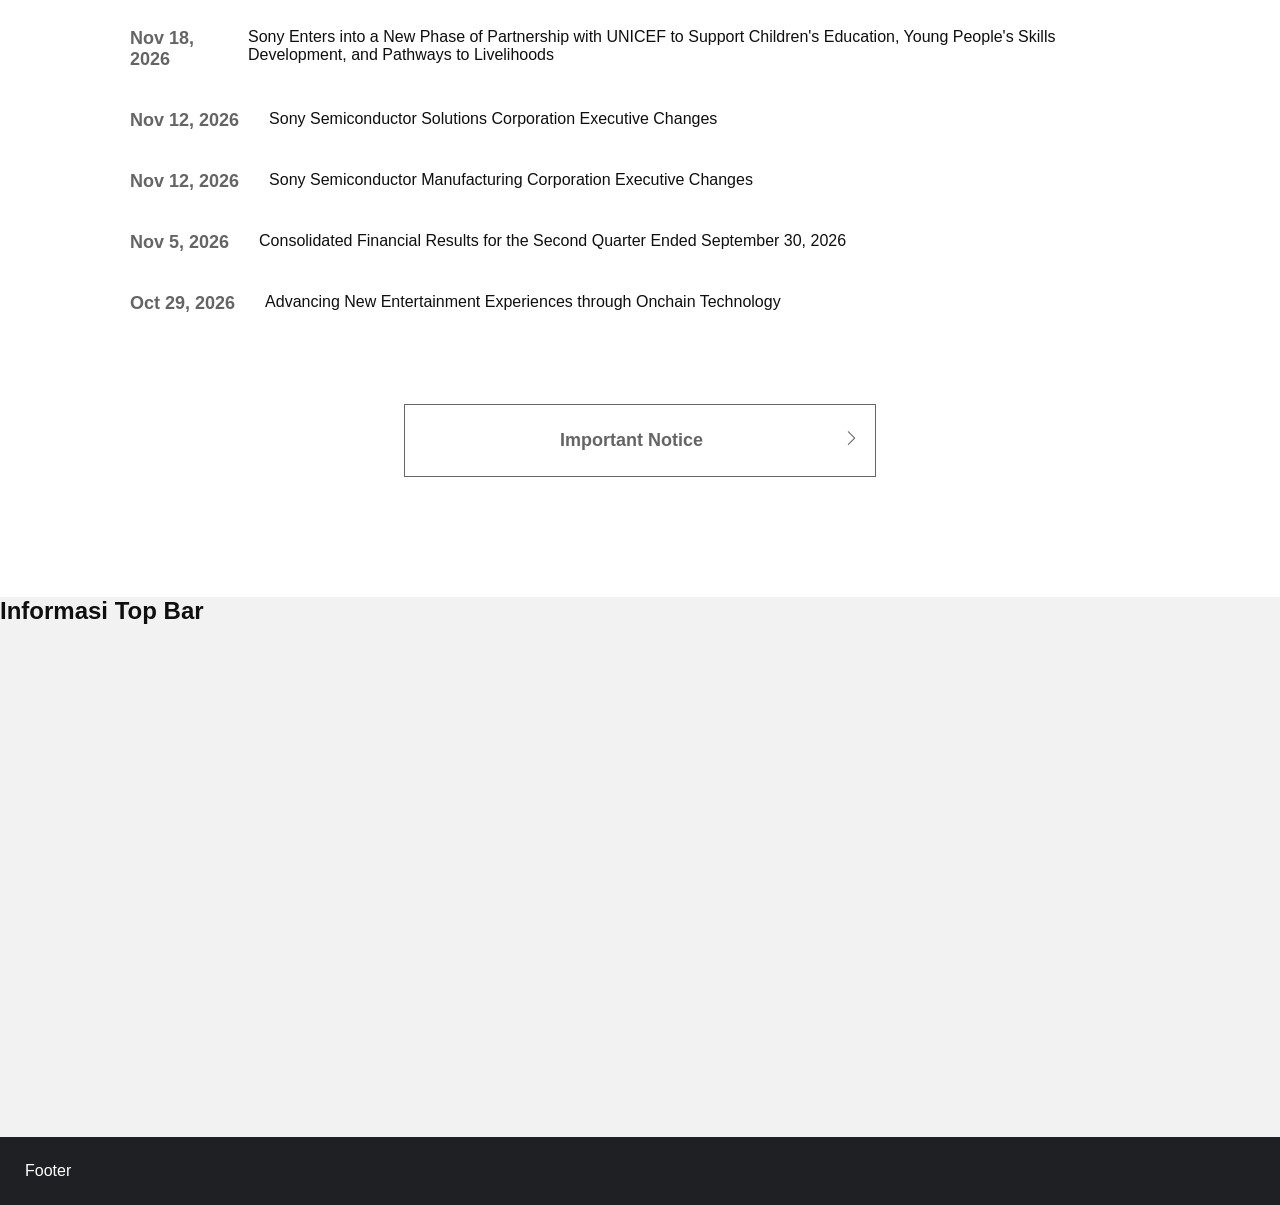
==== commit c1a92e91: "up: up letest views finall code" ====
--- a/index.html
+++ b/index.html
@@ -162,7 +162,29 @@
             </section>
             <hr>
             <section id="letest-new" class="main-container-box white">
-                <h1>Letest View</h1>
+                <div class="letest-new-container">
+                    <div class="judul-letest-new-container">
+                        <h1>Letest View</h1>
+                        <span>view index<i class="bi bi-chevron-right icon-panag-kanan-letest-new"></i></span>
+                    </div>
+                    <div class="list-letest-new">
+                        <ul>
+                            <li><a href="#"><span class="date-letest-new">Nov 18, 2026</span> Sony Enters into a New Phase of Partnership with UNICEF to Support Children's Education, Young People's Skills Development, and Pathways to Livelihoods</a></li>
+                            <li><a href="#"><span class="date-letest-new">Nov 12, 2026</span> Sony Semiconductor Solutions Corporation Executive Changes</a></li>
+                            <li><a href="#"><span class="date-letest-new">Nov 12, 2026</span> Sony Semiconductor Manufacturing Corporation Executive Changes</a></li>
+                            <li><a href="#"><span class="date-letest-new">Nov 5, 2026</span> Consolidated Financial Results for the Second Quarter Ended September 30, 2026</a></li>
+                            <li><a href="#"><span class="date-letest-new">Oct 29, 2026</span> Advancing New Entertainment Experiences through Onchain Technology</a></li>
+                        </ul>
+                    </div>
+                </div>
+                <div class="important-notice-contaner">
+                    <div class="box-utama-notice">
+                        <div class="box-important-notice">
+                            <span>Important Notice</span>
+                        </div>
+                        <i class="bi bi-chevron-right icon-panag-kanan-letest-new"></i>
+                    </div>
+                </div>
             </section>
             <section class="main-container-box abu">
                 <h1>Informasi Top Bar</h1>
--- a/style.css
+++ b/style.css
@@ -19,7 +19,7 @@
     display: flex;
     top: 0;
     left: 0;
-    padding: 0 130px  0;
+    padding: 8px 130px 8px;
     background-color: #0f0f0f;
     display: flex;
     justify-content: space-between;
@@ -351,7 +351,7 @@
 .img-bran-card {
     width: 650px;
     height: 85%;
-    border-radius: 8px;
+    border-radius: 5px;
     object-fit: cover;
 }
 
@@ -386,7 +386,7 @@
     display: flex;
     padding: 0 140px;
     flex-direction: column;
-    flex: 1;
+    /* flex: 1; */
     gap: 25px;
 }
 
@@ -407,6 +407,116 @@
     color: #1f2024;
 }
 
+
+
+.letest-new-container {
+    padding: 90px 130px;
+    top: 0;
+    left: 0;
+    margin: 0;
+}
+
+.judul-letest-new-container {
+    display: flex;
+    justify-content: space-between;
+    color: #656565;
+    align-items: center;
+}
+
+.judul-letest-new-container h1 {
+    font-size: 35px;
+    display: flex;
+}
+
+.judul-letest-new-container span{
+    display: flex;
+    font-size: 20px;
+    gap: 5px;
+    transition: 0.05s ease;
+    cursor:default;
+    align-items: center;
+    justify-content: center;
+}
+
+.judul-letest-new-container span:hover {
+    text-decoration: underline;
+}
+
+.icon-panag-kanan-letest-new {
+    font-size: 17px;
+}
+
+
+.list-letest-new ul {
+    margin-top: 60px;
+    display: flex;
+    flex-direction: column;
+    list-style: none;
+    gap: 40px;
+}
+
+
+
+.list-letest-new a {
+    display: flex;
+    font-size: 16px;
+    color: #0f0f0f;
+    text-decoration: none;
+    transition: 0.05s ease;
+    cursor: default;
+}
+
+.list-letest-new a:hover{
+    text-decoration: underline;
+}
+
+.date-letest-new {
+    font-size: 18px;
+    font-weight: bold;
+    margin-right: 30px;
+    color: #656565;
+}
+
+.important-notice-contaner {
+    display: flex;
+    justify-content:center;
+    padding-bottom: 120px;
+}
+
+.box-important-notice{
+    display: flex;
+    background-color: transparent;
+    /* border: 2px solid;
+    border-color: #656565; */
+    padding: 25px 140px ;
+    color: #656565;
+    transition: color 0.05s ease;
+}
+
+.box-important-notice:hover {
+    color: white;
+}
+
+.box-important-notice span {
+    font-size: 18px;
+    font-weight: bold;
+}
+
+.box-utama-notice {
+    display: flex;
+    justify-content: center;
+    align-items: center;
+    border: 1px solid;
+    border-color: #656565;
+    color: #656565;
+    padding: 0 15px;
+    transform: color 0.05 ease;
+}
+
+.box-utama-notice:hover {
+    background-color: #c1c1c1;
+    color: #0f0f0f;
+}
 
 /* footer kita  */
 .footer-container {
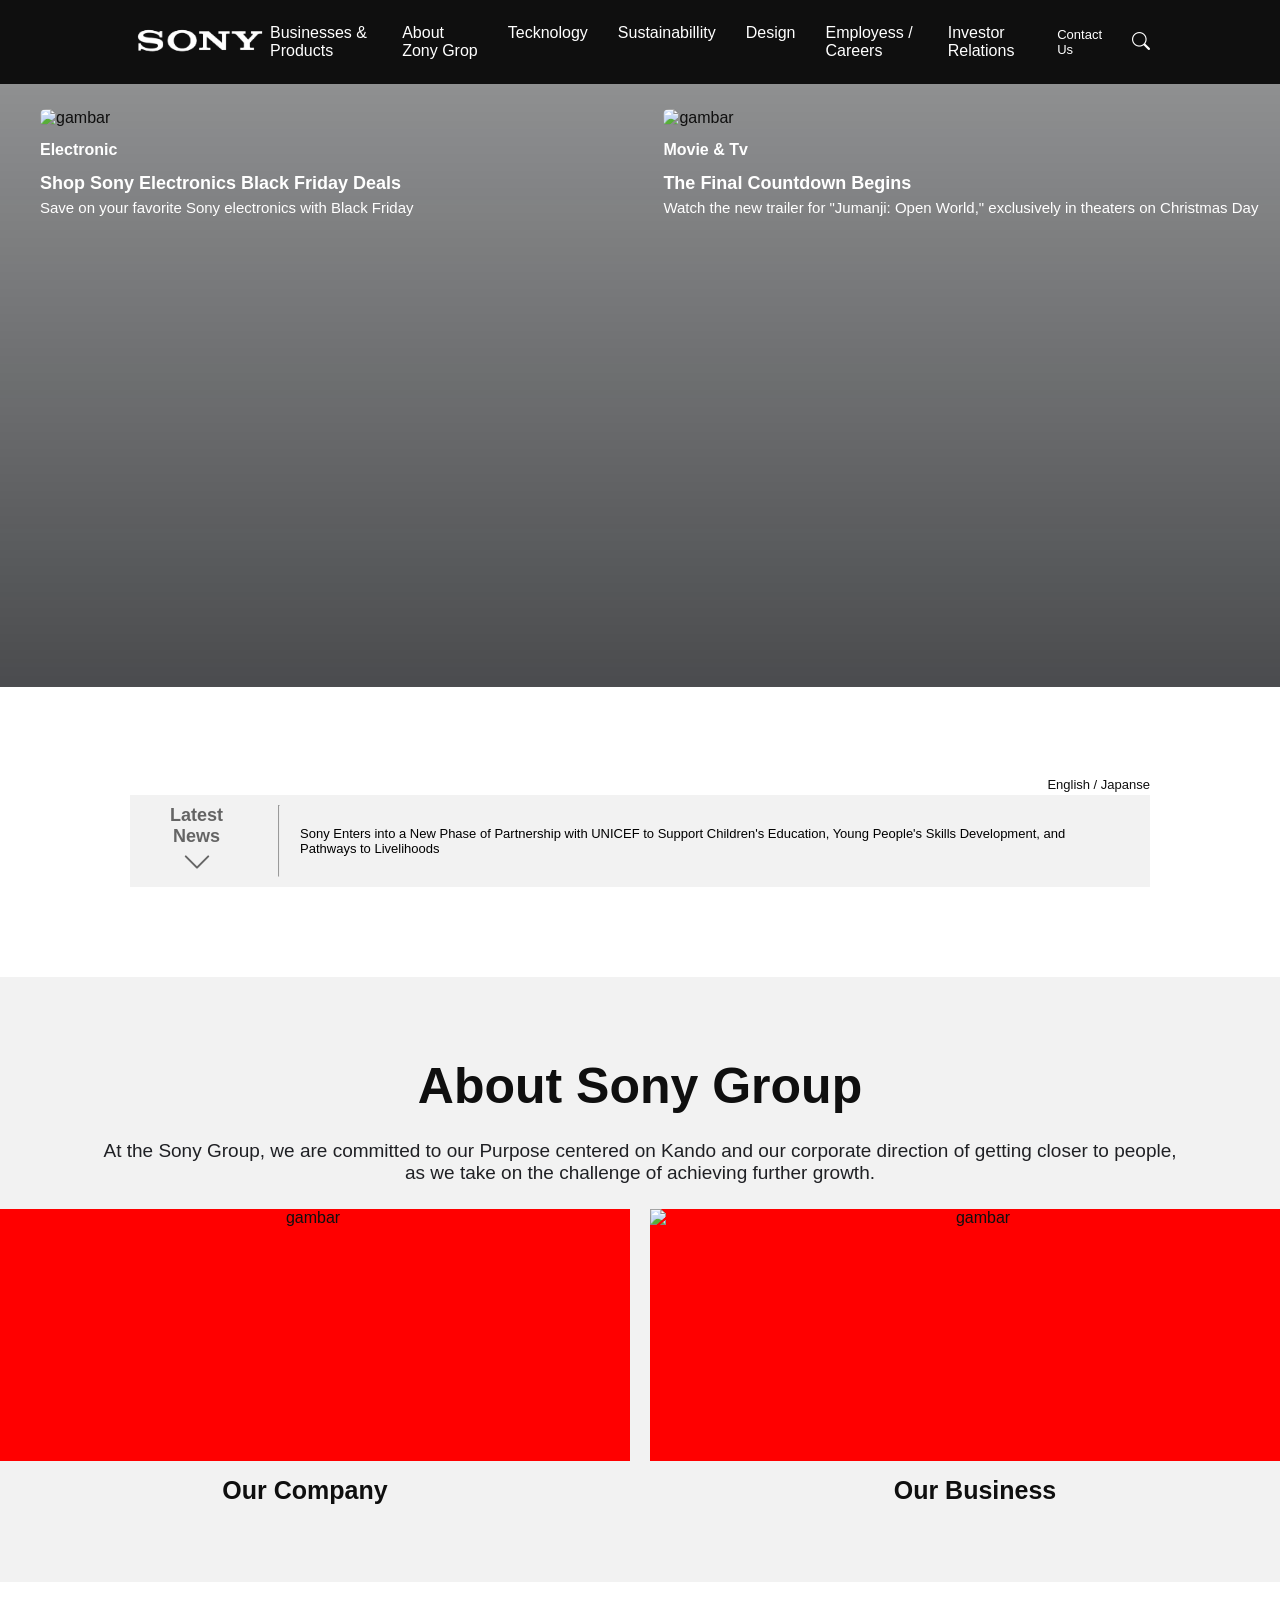
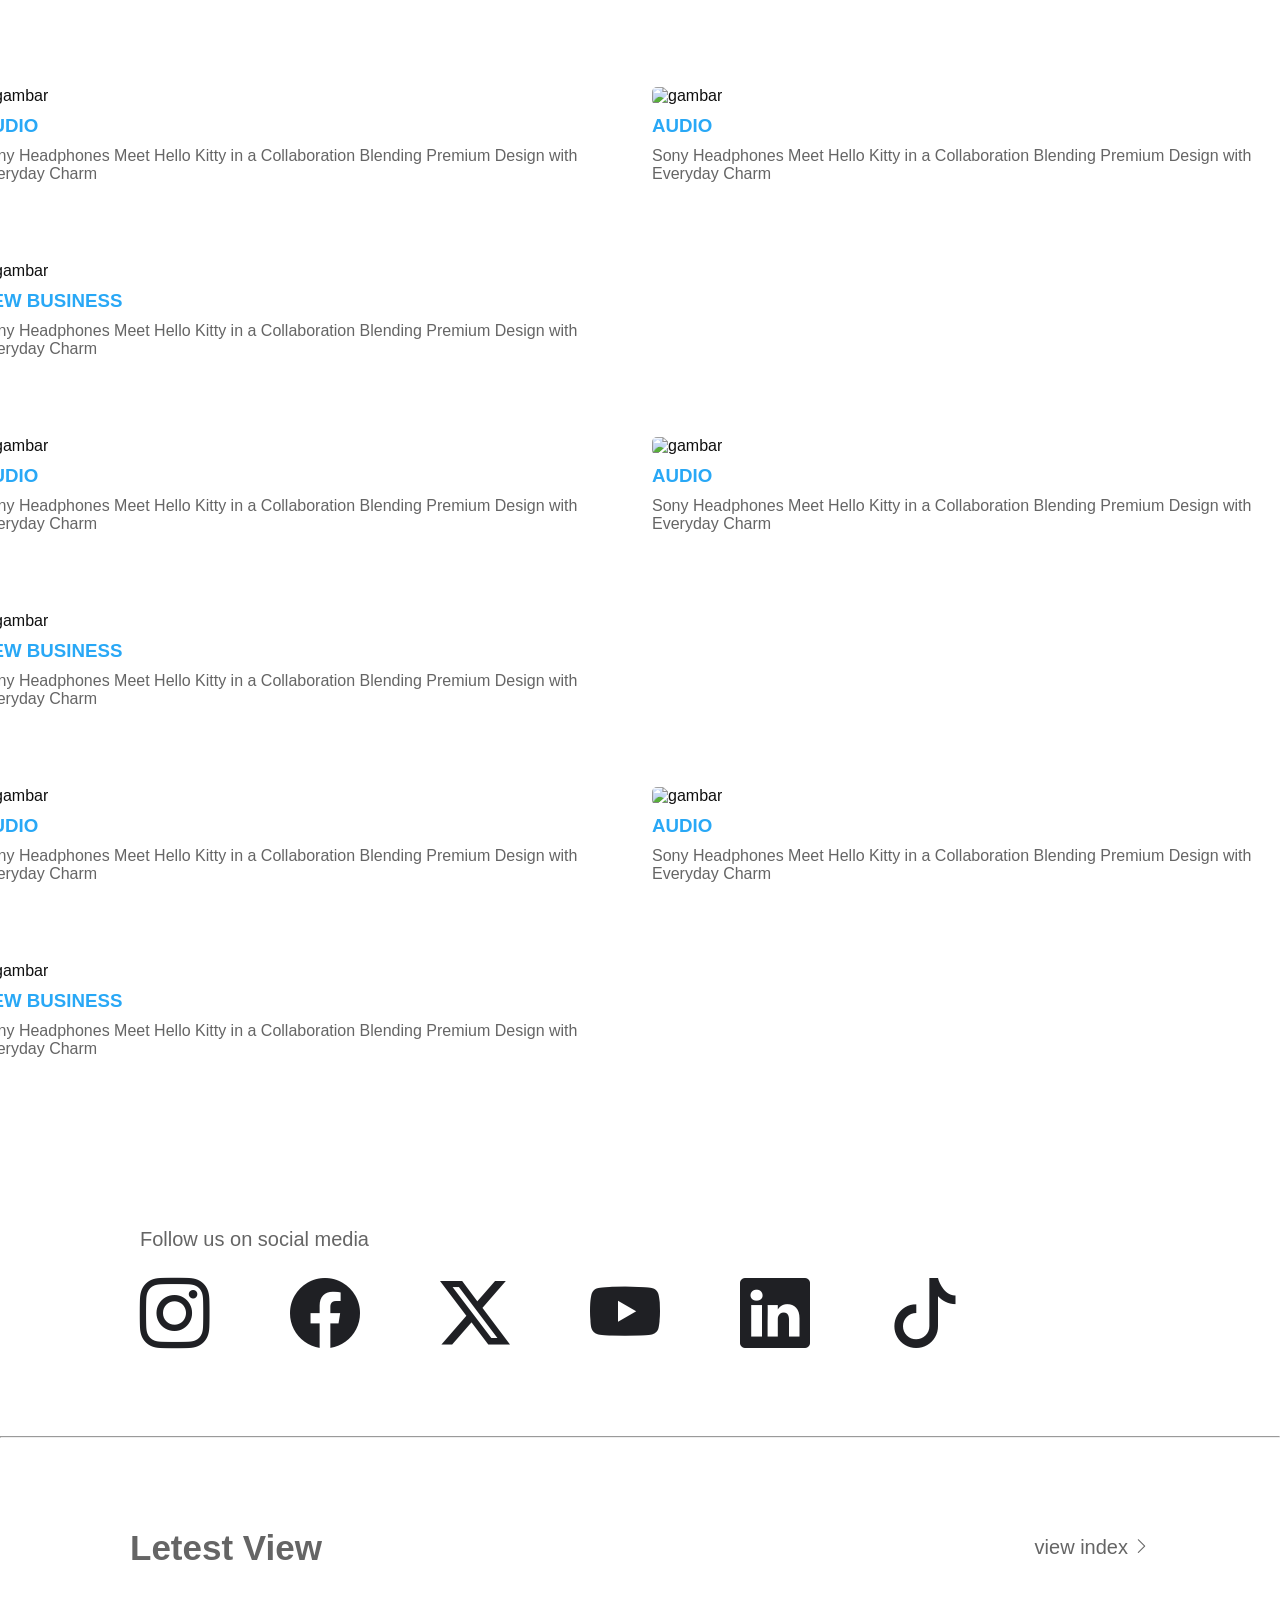
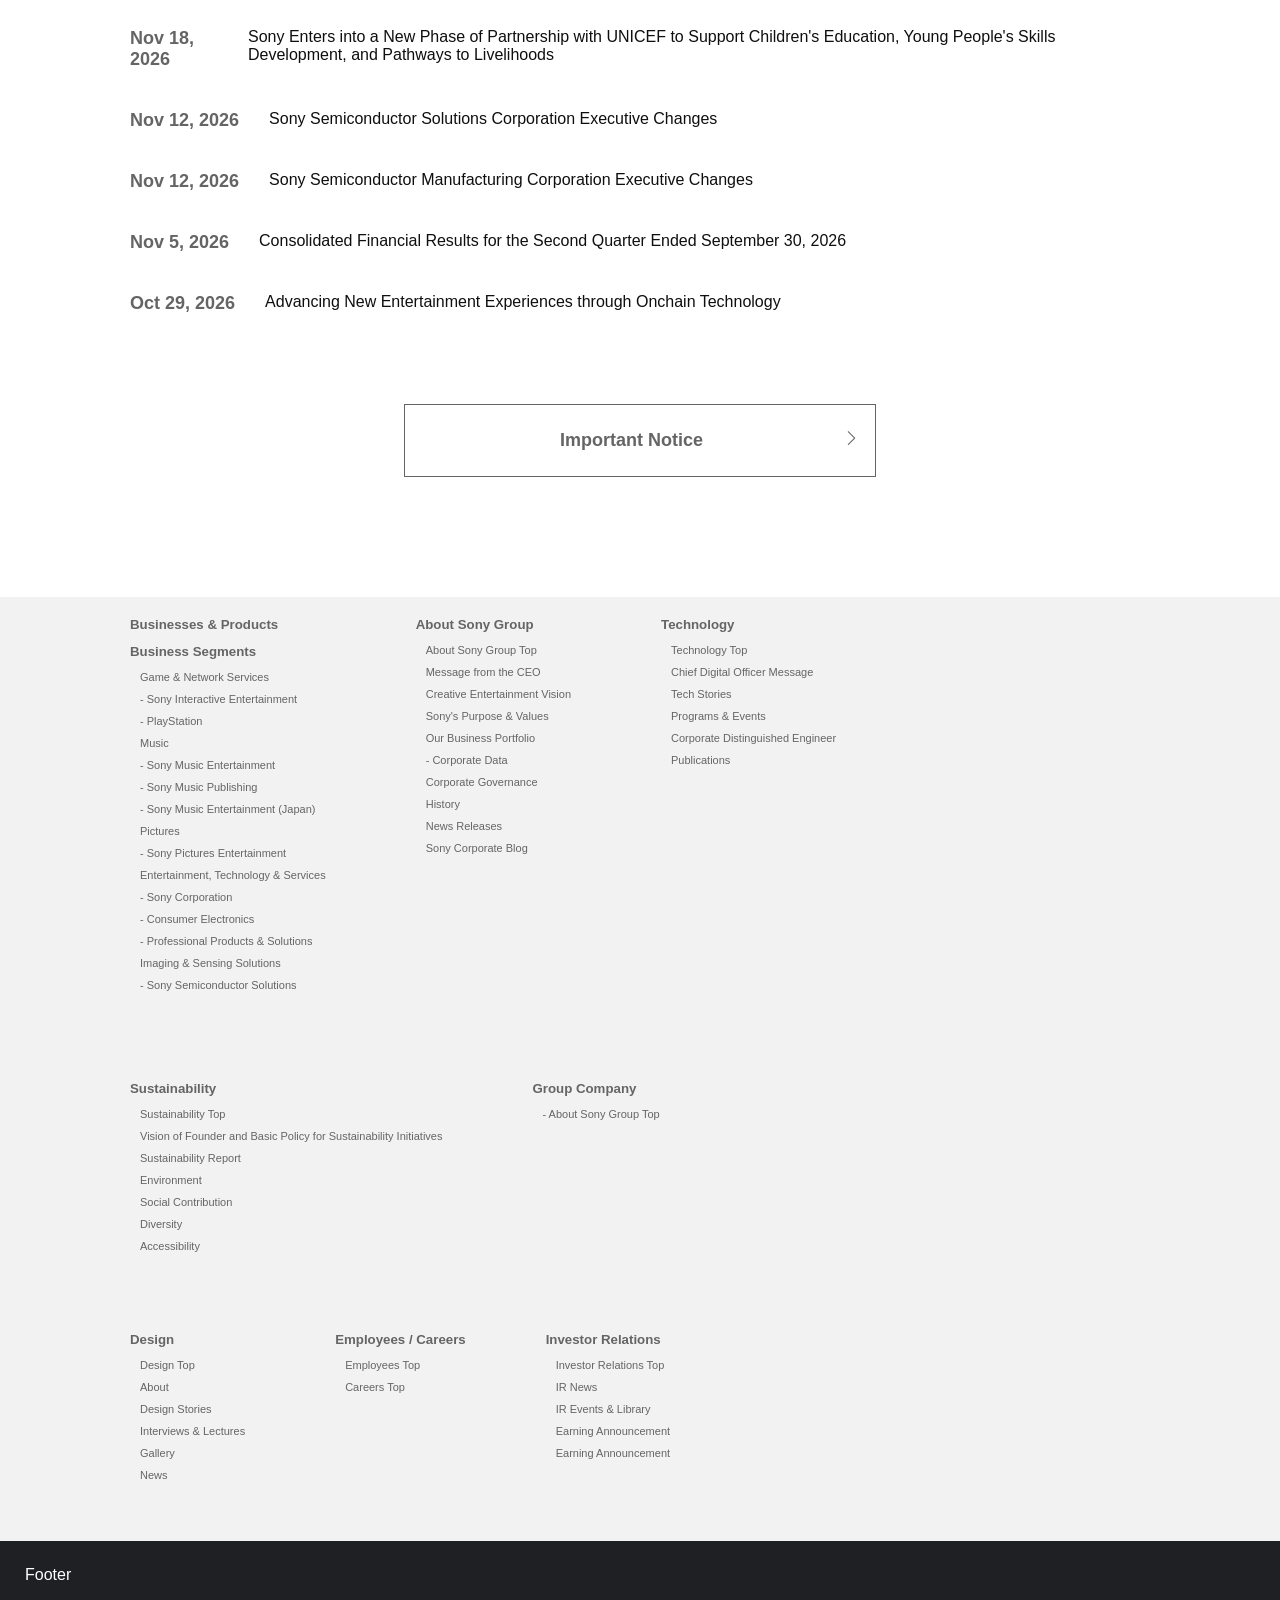
==== commit a2a1207b: "up: nav list menu di main seblum footer done" ====
--- a/index.html
+++ b/index.html
@@ -118,32 +118,32 @@
                         <p>Sony Headphones Meet Hello Kitty in a Collaboration Blending Premium Design with Everyday Charm</p>
                     </div>
                     <div class="box-card-bran">
-                        <img src="https://www.sony.com/en/top/2021/img/en_20261119_HelloKittyCollabo_image_l.jpg" alt="gambar" class="img-bran-card">
+                        <img src="https://www.sony.com/en/top/2021/img/en_20261119_WIT-Finalists_image_l.jpg" alt="gambar" class="img-bran-card">
                         <h3>AUDIO</h3>
                         <p>Sony Headphones Meet Hello Kitty in a Collaboration Blending Premium Design with Everyday Charm</p>
                     </div>
                     <div class="box-card-bran card-tall">
-                        <img src="https://www.sony.com/en/top/2021/img/en_20261119_MDR-3R_image_l.jpg" alt="gambar" class="img-bran-card">
-                        <h3>AUDIO</h3>
-                        <p>Sony Headphones Meet Hello Kitty in a Collaboration Blending Premium Design with Everyday Charm</p>
-                    </div>
-                    <div class="box-card-bran">
-                        <img src="https://www.sony.com/en/top/2021/img/en_20261119_XYN-ELFMN1_image_l.jpg" alt="gambar" class="img-bran-card">
+                        <img src="https://www.sony.com/en/top/2021/img/en_20261119_DoveCameron-Dothemath_image_l.jpg" alt="gambar" class="img-bran-card">
+                        <h3>AUDIO</h3>
+                        <p>Sony Headphones Meet Hello Kitty in a Collaboration Blending Premium Design with Everyday Charm</p>
+                    </div>
+                    <div class="box-card-bran">
+                        <img src="https://www.sony.com/en/top/2021/img/en_20261119_CorpBlog-AFF_image_l.jpg" alt="gambar" class="img-bran-card">
                         <h3>NEW BUSINESS</h3>
                         <p>Sony Headphones Meet Hello Kitty in a Collaboration Blending Premium Design with Everyday Charm</p>
                     </div>
                     <div class="box-card-bran">
-                        <img src="https://www.sony.com/en/top/2021/img/en_20261119_HelloKittyCollabo_image_l.jpg" alt="gambar" class="img-bran-card">
+                        <img src="https://www.sony.com/en/top/2021/img/en_20261119_Tenzing-VENICE2_image_l.jpg" alt="gambar" class="img-bran-card">
                         <h3>AUDIO</h3>
                         <p>Sony Headphones Meet Hello Kitty in a Collaboration Blending Premium Design with Everyday Charm</p>
                     </div>
                     <div class="box-card-bran card-tall">
-                        <img src="https://www.sony.com/en/top/2021/img/en_20261119_MDR-3R_image_l.jpg" alt="gambar" class="img-bran-card">
-                        <h3>AUDIO</h3>
-                        <p>Sony Headphones Meet Hello Kitty in a Collaboration Blending Premium Design with Everyday Charm</p>
-                    </div>
-                    <div class="box-card-bran">
-                        <img src="https://www.sony.com/en/top/2021/img/en_20261119_XYN-ELFMN1_image_l.jpg" alt="gambar" class="img-bran-card">
+                        <img src="https://www.sony.com/en/top/2021/img/en_20261119_LISA-Tarantino_image_l.jpg" alt="gambar" class="img-bran-card">
+                        <h3>AUDIO</h3>
+                        <p>Sony Headphones Meet Hello Kitty in a Collaboration Blending Premium Design with Everyday Charm</p>
+                    </div>
+                    <div class="box-card-bran">
+                        <img src="https://www.sony.com/en/top/2021/img/en_20261119_OnePieceMUGIWARA-StoreLA_image_l.jpg" alt="gambar" class="img-bran-card">
                         <h3>NEW BUSINESS</h3>
                         <p>Sony Headphones Meet Hello Kitty in a Collaboration Blending Premium Design with Everyday Charm</p>
                     </div>
@@ -187,7 +187,119 @@
                 </div>
             </section>
             <section class="main-container-box abu">
-                <h1>Informasi Top Bar</h1>
+                <div class="list-container-menu">
+                    <div class="list-container">
+                        <h5>Businesses & Products</h5>
+                        <h5>Business Segments</h5>
+                        <div class="lits-menu">
+                            <ul class="list-menu-ul">
+                                <li>Game & Network Services</li>
+                                <li><a href="#">- Sony Interactive Entertainment</a></li>
+                                <li><a href="#">- PlayStation</a></li>
+                                <li>Music</li>
+                                <li><a href="#">- Sony Music Entertainment</a></li>
+                                <li><a href="#">- Sony Music Publishing</a></li>
+                                <li><a href="#">- Sony Music Entertainment (Japan)</a></li>
+                                <li>Pictures</li>
+                                <li><a href="#">- Sony Pictures Entertainment</a></li>
+                                <li>Entertainment, Technology & Services</li>
+                                <li><a href="#">- Sony Corporation</a></li>
+                                <li><a href="#">- Consumer Electronics</a></li>
+                                <li><a href="#">- Professional Products & Solutions</a></li>
+                                <li>Imaging & Sensing Solutions</li>
+                                <li><a href="#">- Sony Semiconductor Solutions</a></li>
+                            </ul>
+                        </div>
+                    </div>
+                    <div class="list-container">
+                        <h5>About Sony Group</h5>
+                        <div class="lits-menu">
+                            <ul class="list-menu-ul">
+                                <li><a href="#">About Sony Group Top</a></li>
+                                <li><a href="#">Message from the CEO</a></li>
+                                <li><a href="#">Creative Entertainment Vision</a></li>
+                                <li><a href="#">Sony's Purpose & Values</a></li>
+                                <li><a href="#">Our Business Portfolio</a></li>
+                                <li><a href="#">- Corporate Data</a></li>
+                                <li><a href="#">Corporate Governance</a></li>
+                                <li><a href="#">History</a></li>
+                                <li><a href="#">News Releases</a></li>
+                                <li><a href="#">Sony Corporate Blog</a></li>
+                            </ul>
+                        </div>
+                    </div>
+                    <div class="list-container">
+                        <h5>Technology</h5>
+                        <div class="lits-menu">
+                            <ul class="list-menu-ul">
+                                <li><a href="#">Technology Top</a></li>
+                                <li><a href="#">Chief Digital Officer Message</a></li>
+                                <li><a href="#">Tech Stories</a></li>
+                                <li><a href="#">Programs & Events</a></li>
+                                <li><a href="#">Corporate Distinguished Engineer</a></li>
+                                <li><a href="#">Publications</a></li>
+                            </ul>
+                        </div>
+                    </div>
+                    <div class="list-container">
+                        <h5>Sustainability</h5>
+                        <div class="lits-menu">
+                            <ul class="list-menu-ul">
+                                <li><a href="#">Sustainability Top</a></li>
+                                <li><a href="#">Vision of Founder and Basic Policy for Sustainability Initiatives</a></li>
+                                <li><a href="#">Sustainability Report</a></li>
+                                <li><a href="#">Environment</a></li>
+                                <li><a href="#">Social Contribution</a></li>
+                                <li><a href="#">Diversity</a></li>
+                                <li><a href="#">Accessibility</a></li>
+                            </ul>
+                        </div>
+                    </div>
+                    <div class="list-container">
+                        <h5>Group Company</h5>
+                        <div class="lits-menu">
+                            <ul class="list-menu-ul">
+                                <li><a href="#">- About Sony Group Top</a></li>
+                            </ul>
+                        </div>
+                    </div>
+                </div>
+                <div class="list-container-menu">
+                    <div class="list-container">
+                        <h5>Design</h5>
+                        <div class="lits-menu">
+                            <ul class="list-menu-ul">
+                                <li><a href="#">Design Top</a></li>
+                                <li><a href="#">About</a></li>
+                                <li><a href="#">Design Stories</a></li>
+                                <li><a href="#">Interviews & Lectures</a></li>
+                                <li><a href="#">Gallery</a></li>
+                                <li><a href="#">News</a></li>
+                            </ul>
+                        </div>
+                    </div>         
+                    <div class="list-container">
+                        <h5>Employees / Careers</h5>
+                        <div class="lits-menu">
+                            <ul class="list-menu-ul">
+                                <li><a href="#">Employees Top</a></li>
+                                <li><a href="#">Careers Top</a></li>
+                            </ul>
+                        </div>
+                    </div>         
+                    <div class="list-container">
+                        <h5>Investor Relations</h5>
+                        <div class="lits-menu">
+                            <ul class="list-menu-ul">
+                                <li><a href="#">Investor Relations Top</a></li>
+                                <li><a href="#">IR News</a></li>
+                                <li><a href="#">IR Events & Library</a></li>
+                                <li><a href="#">Earning Announcement</a></li>
+                                <li><a href="#">Earning Announcement</a></li>
+                            </ul>
+                        </div>
+                    </div>         
+                </div>
             </section>
         </main>
         <footer class="footer-container">
--- a/style.css
+++ b/style.css
@@ -518,6 +518,51 @@
     color: #0f0f0f;
 }
 
+
+.list-container-menu {
+    display: flex;
+    flex-wrap: wrap;
+    padding: 0 130px 50px;
+    margin: none;
+    margin-top: 20px;
+    gap: 80px;
+    cursor: default;
+    color: #656565;
+}
+
+.list-container {
+    display: flex;
+    flex-direction: column;
+    gap: 12px;
+}
+
+.lits-menu{
+    display: grid;
+    font-size: 11px;
+    gap: 20px;
+}
+
+.list-menu-ul{
+    color: #656565;
+    list-style: none;
+    padding: 0 10px;
+}
+
+.list-menu-ul li {
+    padding-bottom: 10px;
+}
+
+.lits-menu a {
+    color: #656565;
+    text-decoration: none;
+    transition: 0.05s ease;
+    cursor: default;
+}
+
+.lits-menu a:hover {
+    text-decoration: underline;
+}
+
 /* footer kita  */
 .footer-container {
     background-color: #1f2024;
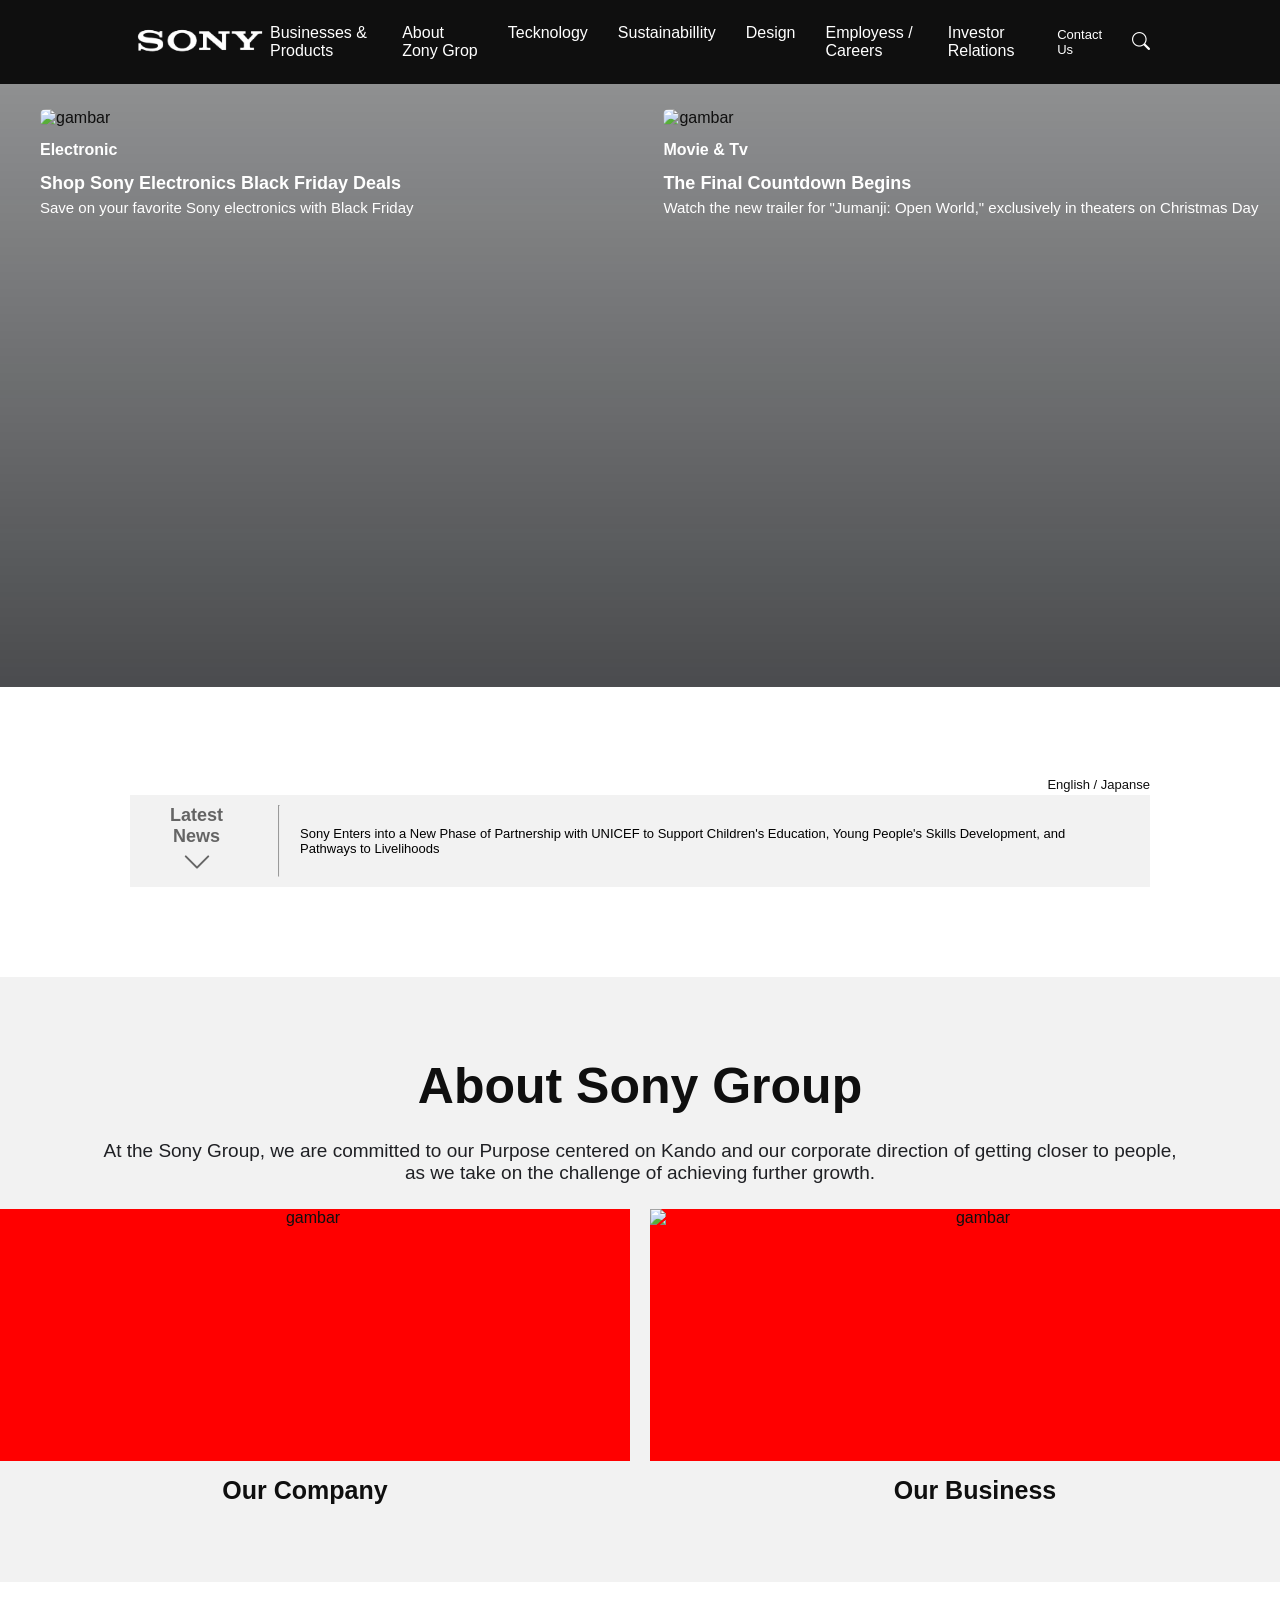
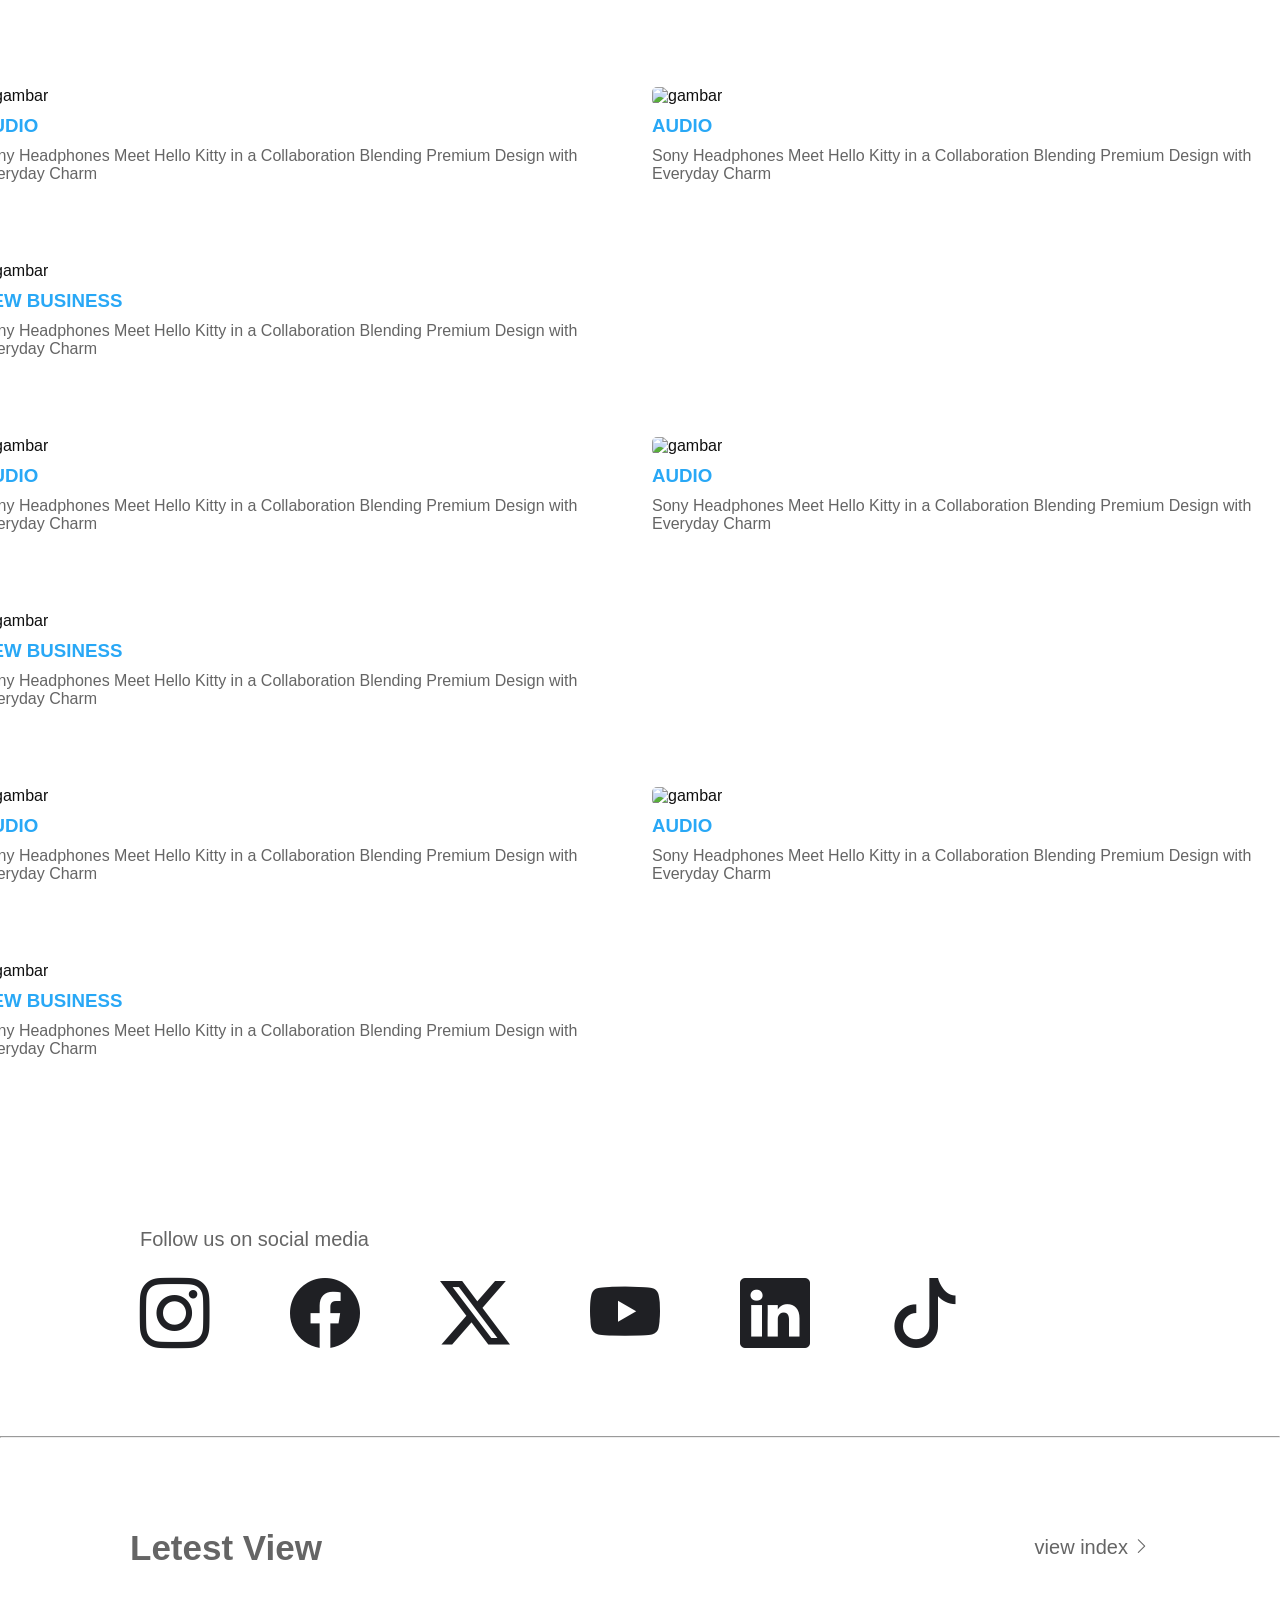
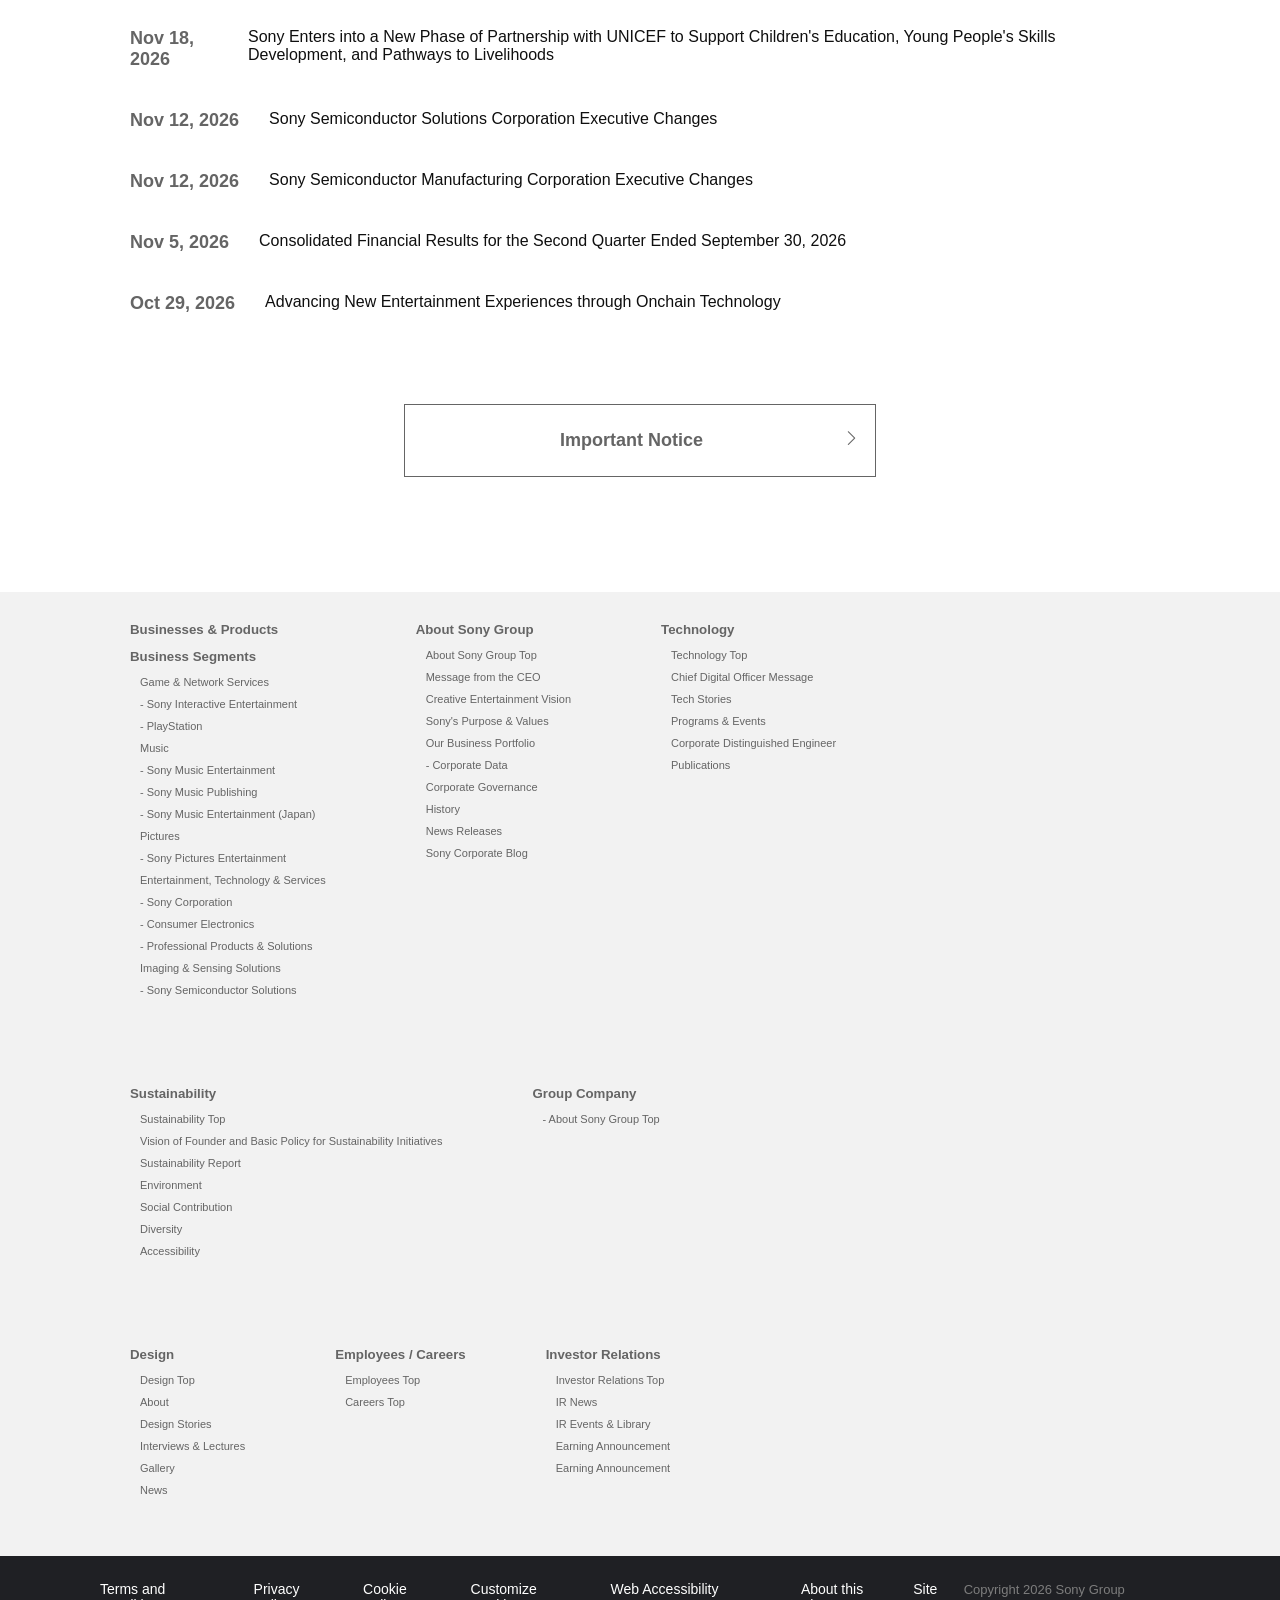
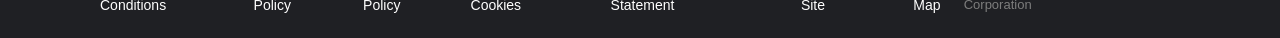
==== commit 02a87293: "up: footer done" ====
--- a/index.html
+++ b/index.html
@@ -303,7 +303,18 @@
             </section>
         </main>
         <footer class="footer-container">
-            <span>Footer</span>
+            <div class="fot-left">
+                <a href="#" class="btn-fot-left">Terms and Conditions</a>
+                <a href="#" class="btn-fot-left">Privacy Policy</a>
+                <a href="#" class="btn-fot-left">Cookie Policy</a>
+                <a href="#" class="btn-fot-left">Customize Cookies</a>
+                <a href="#" class="btn-fot-left">Web Accessibility Statement</a>
+                <a href="#" class="btn-fot-left">About this Site</a>
+                <a href="#" class="btn-fot-left">Site Map</a>
+            </div>
+            <div class="fot-right">
+                <p>Copyright 2026 Sony Group Corporation</p>
+            </div>
         </footer>
     </div>
 </body>
--- a/style.css
+++ b/style.css
@@ -480,7 +480,7 @@
 .important-notice-contaner {
     display: flex;
     justify-content:center;
-    padding-bottom: 120px;
+    padding-bottom: 115px;
 }
 
 .box-important-notice{
@@ -524,7 +524,7 @@
     flex-wrap: wrap;
     padding: 0 130px 50px;
     margin: none;
-    margin-top: 20px;
+    margin-top: 30px;
     gap: 80px;
     cursor: default;
     color: #656565;
@@ -566,5 +566,38 @@
 /* footer kita  */
 .footer-container {
     background-color: #1f2024;
-    padding: 25px;
-}
+    justify-content: space-between;
+    display: flex;
+    padding: 25px 100px;
+    margin: 0;
+    left: 0;
+    cursor: default;
+}
+
+.fot-left {
+    display: flex;
+    align-items: center;
+    gap: 30px;
+}
+
+.fot-left a {
+    font-size: 14px;
+    text-decoration: none;
+    color: #ffffff;
+    cursor: default;
+    transition: 0.05s ease;
+}
+
+.fot-left a:hover {
+    text-decoration: underline;
+}
+
+.fot-right {
+    display: flex;
+    align-items: center;
+}
+
+.fot-right p {
+    font-size: 13px;
+    color: #7d7d7d;
+}
